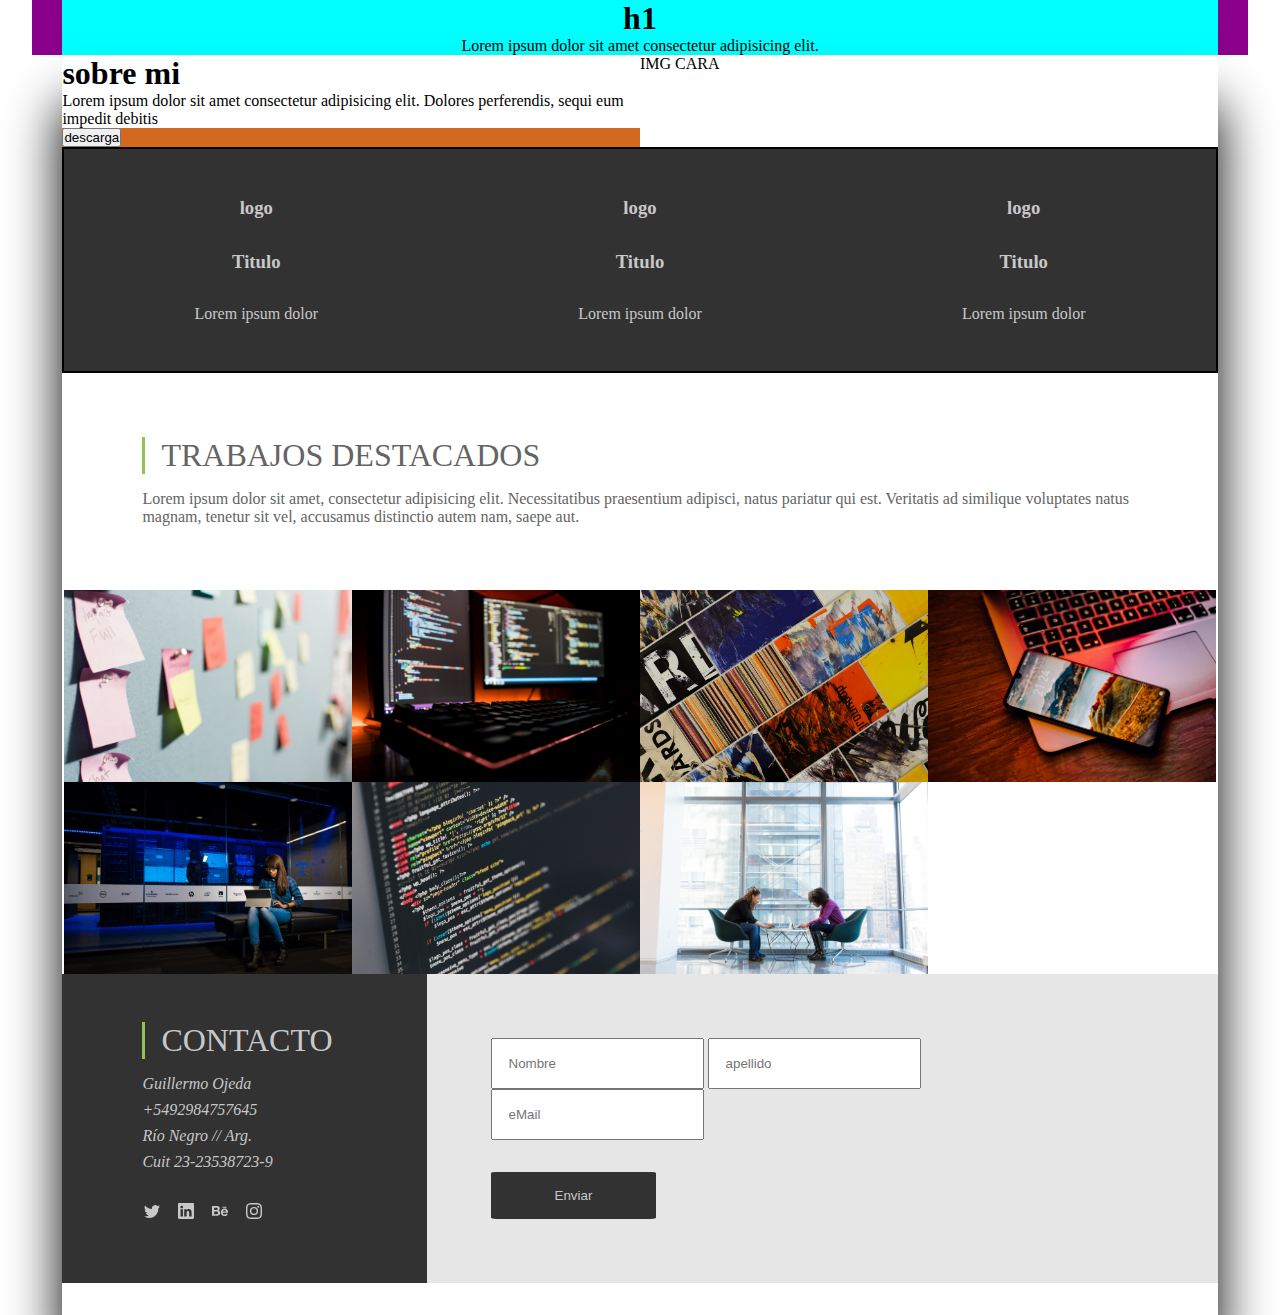
==== index.html @ 5104daa9 "segundo commit" ====
<!DOCTYPE html>
<html lang="en">
<head>
    <meta charset="UTF-8">
    <meta http-equiv="X-UA-Compatible" content="IE=edge">
    <meta name="viewport" content="width=device-width, initial-scale=1.0">
    <title>TP FINAL</title>
    <link rel="stylesheet" href="styles.css">
    
</head>
<body>
  <div class="fondosupoerior">

      <header class="header">
      <h1>h1</h1>
      <p>Lorem ipsum dolor sit amet consectetur adipisicing elit.</p>
    </header>
  </div>

  <div class="fondoinferior">

    <div class="contenedor">
  

      <section class="sobremi">

        <div class="sobremi-texto">
          <h1>sobre mi</h1>
          <p>Lorem ipsum dolor sit amet consectetur adipisicing elit. Dolores perferendis, sequi eum impedit debitis </p>
        

          <div class="sobremi-btn">
            <button>descarga</button>
          </div>

        </div>
      

        

        <div class="sobremi-cara">
          IMG CARA
          
        </div>

      </section>

      <!--  ===========  SERVICIOS ========== -->

      <section class="servicios">
        
          <div class="servicios-caja">

            <h3>logo</h3>
            <h3>Titulo</h3>
            <p>Lorem ipsum dolor </p>
  
          </div>
  
          <div class="servicios-caja">
            <h3>logo</h3>
            <h3>Titulo</h3>
            <p>Lorem ipsum dolor </p>
            
          </div>
          
          <div class="servicios-caja">
              
           <h3>logo</h3>
           <h3>Titulo</h3>
            <p>Lorem ipsum dolor </p>
  
          </div>
  
        
  
       
        
      </section>

  <section class="trabajos">
      <div class="trabajos-caja">
        <h1>TRABAJOS DESTACADOS</h1>
      
        <p>Lorem ipsum dolor sit amet, consectetur adipisicing elit. Necessitatibus praesentium adipisci, natus pariatur qui est. Veritatis ad similique voluptates natus magnam, tenetur sit vel, accusamus distinctio autem nam, saepe aut.</p>

      </div>
      
      
    
  </section>

  <section class="galeria">
    
      <img src="img/galeria1.jpg" alt="" class="img">
      <img src="img/galeria2.jpg" alt="" class="img">
      <img src="img/galeria3.jpg" alt="" class="img">
      <img src="img/galeria4.jpg" alt="" class="img">
      <img src="img/galeria5.jpg" alt="" class="img">
      <img src="img/galeria6.jpg" alt="" class="img">
      <img src="img/galeria7.jpg" alt="" class="img">
      <img src="img/galeria8.jpg" alt="" class="img">
    

  </section>
  
  <section class="footer">

  
      
      <div class="contacto">
        <div>
          <h1>CONTACTO</h1>

          </div>

        <div class="contacto-datos">
          <p>Guillermo Ojeda</p>
          <p>+5492984757645</p>
          <p>Río Negro // Arg.</p>
          <p>Cuit 23-23538723-9</p>
        </div>

        <div class="redes">
          <svg xmlns="http://www.w3.org/2000/svg" width="30" height="16" fill="currentColor" class="bi bi-twitter" viewBox="5 0 16 16">
            <path d="M5.026 15c6.038 0 9.341-5.003 9.341-9.334 0-.14 0-.282-.006-.422A6.685 6.685 0 0 0 16 3.542a6.658 6.658 0 0 1-1.889.518 3.301 3.301 0 0 0 1.447-1.817 6.533 6.533 0 0 1-2.087.793A3.286 3.286 0 0 0 7.875 6.03a9.325 9.325 0 0 1-6.767-3.429 3.289 3.289 0 0 0 1.018 4.382A3.323 3.323 0 0 1 .64 6.575v.045a3.288 3.288 0 0 0 2.632 3.218 3.203 3.203 0 0 1-.865.115 3.23 3.23 0 0 1-.614-.057 3.283 3.283 0 0 0 3.067 2.277A6.588 6.588 0 0 1 .78 13.58a6.32 6.32 0 0 1-.78-.045A9.344 9.344 0 0 0 5.026 15z"/>
          </svg>
          <svg xmlns="http://www.w3.org/2000/svg" width="30" height="16" fill="currentColor" class="bi bi-linkedin" viewBox="5 0 16 16">
            <path d="M0 1.146C0 .513.526 0 1.175 0h13.65C15.474 0 16 .513 16 1.146v13.708c0 .633-.526 1.146-1.175 1.146H1.175C.526 16 0 15.487 0 14.854V1.146zm4.943 12.248V6.169H2.542v7.225h2.401zm-1.2-8.212c.837 0 1.358-.554 1.358-1.248-.015-.709-.52-1.248-1.342-1.248-.822 0-1.359.54-1.359 1.248 0 .694.521 1.248 1.327 1.248h.016zm4.908 8.212V9.359c0-.216.016-.432.08-.586.173-.431.568-.878 1.232-.878.869 0 1.216.662 1.216 1.634v3.865h2.401V9.25c0-2.22-1.184-3.252-2.764-3.252-1.274 0-1.845.7-2.165 1.193v.025h-.016a5.54 5.54 0 0 1 .016-.025V6.169h-2.4c.03.678 0 7.225 0 7.225h2.4z"/>
          </svg>
          <svg xmlns="http://www.w3.org/2000/svg" width="30" height="16" fill="currentColor" class="bi bi-behance" viewBox="5 0 16 16">
            <path d="M4.654 3c.461 0 .887.035 1.278.14.39.07.711.216.996.391.286.176.497.426.641.747.14.32.216.711.216 1.137 0 .496-.106.922-.356 1.242-.215.32-.566.606-.997.817.606.176 1.067.496 1.348.922.281.426.461.957.461 1.563 0 .496-.105.922-.285 1.278a2.317 2.317 0 0 1-.782.887c-.32.215-.711.39-1.137.496a5.329 5.329 0 0 1-1.278.176L0 12.803V3h4.654zm-.285 3.978c.39 0 .71-.105.957-.285.246-.18.355-.497.355-.887 0-.216-.035-.426-.105-.567a.981.981 0 0 0-.32-.355 1.84 1.84 0 0 0-.461-.176c-.176-.035-.356-.035-.567-.035H2.17v2.31c0-.005 2.2-.005 2.2-.005zm.105 4.193c.215 0 .426-.035.606-.07.176-.035.356-.106.496-.216s.25-.215.356-.39c.07-.176.14-.391.14-.641 0-.496-.14-.852-.426-1.102-.285-.215-.676-.32-1.137-.32H2.17v2.734h2.305v.005zm6.858-.035c.286.285.711.426 1.278.426.39 0 .746-.106 1.032-.286.285-.215.46-.426.53-.64h1.74c-.286.851-.712 1.457-1.278 1.848-.566.355-1.243.566-2.06.566a4.135 4.135 0 0 1-1.527-.285 2.827 2.827 0 0 1-1.137-.782 2.851 2.851 0 0 1-.712-1.172c-.175-.461-.25-.957-.25-1.528 0-.531.07-1.032.25-1.493.18-.46.426-.852.747-1.207.32-.32.711-.606 1.137-.782a4.018 4.018 0 0 1 1.493-.285c.606 0 1.137.105 1.598.355.46.25.817.532 1.102.958.285.39.496.851.641 1.348.07.496.105.996.07 1.563h-5.15c0 .58.21 1.11.496 1.396zm2.24-3.732c-.25-.25-.642-.391-1.103-.391-.32 0-.566.07-.781.176-.215.105-.356.25-.496.39a.957.957 0 0 0-.25.497c-.036.175-.07.32-.07.46h3.196c-.07-.526-.25-.882-.497-1.132zm-3.127-3.728h3.978v.957h-3.978v-.957z"/>
          </svg>
          <svg xmlns="http://www.w3.org/2000/svg" width="30" height="16" fill="currentColor" class="bi bi-instagram" viewBox="5 0 16 16">
            <path d="M8 0C5.829 0 5.556.01 4.703.048 3.85.088 3.269.222 2.76.42a3.917 3.917 0 0 0-1.417.923A3.927 3.927 0 0 0 .42 2.76C.222 3.268.087 3.85.048 4.7.01 5.555 0 5.827 0 8.001c0 2.172.01 2.444.048 3.297.04.852.174 1.433.372 1.942.205.526.478.972.923 1.417.444.445.89.719 1.416.923.51.198 1.09.333 1.942.372C5.555 15.99 5.827 16 8 16s2.444-.01 3.298-.048c.851-.04 1.434-.174 1.943-.372a3.916 3.916 0 0 0 1.416-.923c.445-.445.718-.891.923-1.417.197-.509.332-1.09.372-1.942C15.99 10.445 16 10.173 16 8s-.01-2.445-.048-3.299c-.04-.851-.175-1.433-.372-1.941a3.926 3.926 0 0 0-.923-1.417A3.911 3.911 0 0 0 13.24.42c-.51-.198-1.092-.333-1.943-.372C10.443.01 10.172 0 7.998 0h.003zm-.717 1.442h.718c2.136 0 2.389.007 3.232.046.78.035 1.204.166 1.486.275.373.145.64.319.92.599.28.28.453.546.598.92.11.281.24.705.275 1.485.039.843.047 1.096.047 3.231s-.008 2.389-.047 3.232c-.035.78-.166 1.203-.275 1.485a2.47 2.47 0 0 1-.599.919c-.28.28-.546.453-.92.598-.28.11-.704.24-1.485.276-.843.038-1.096.047-3.232.047s-2.39-.009-3.233-.047c-.78-.036-1.203-.166-1.485-.276a2.478 2.478 0 0 1-.92-.598 2.48 2.48 0 0 1-.6-.92c-.109-.281-.24-.705-.275-1.485-.038-.843-.046-1.096-.046-3.233 0-2.136.008-2.388.046-3.231.036-.78.166-1.204.276-1.486.145-.373.319-.64.599-.92.28-.28.546-.453.92-.598.282-.11.705-.24 1.485-.276.738-.034 1.024-.044 2.515-.045v.002zm4.988 1.328a.96.96 0 1 0 0 1.92.96.96 0 0 0 0-1.92zm-4.27 1.122a4.109 4.109 0 1 0 0 8.217 4.109 4.109 0 0 0 0-8.217zm0 1.441a2.667 2.667 0 1 1 0 5.334 2.667 2.667 0 0 1 0-5.334z"/>
          </svg>
        </div>
        
      
      </div>

      <!-- ====== formulario ========= -->

      <div class="formulario">
        <div>
          <div>
            <input type="text" placeholder="Nombre">
          
            <input type="text" placeholder="apellido">
          </div>
          
          <div>
            <input type="text" placeholder="eMail">
          </div>

        </div>

        <div class="caja-btn">
          <button  class="formulario-btn">Enviar</button>
        </div>
        
        
      </div>

  
  </section>

     
  


  </div>
</div>

  <script src="app.js"></script>
</body>
</html>

 <!--    <div class="hamburger">
        <div class="_layer -top"></div>
        <div class="_layer -mid"></div>
        <div class="_layer -bottom"></div>
      </div>
      <nav class="menuppal">
        <ul>
          <li><a href="#">Opcion 1</a></li>
          <li><a href="#">Opcion 2</a></li>
          <li><a href="#">Opcion 3</a></li>
          <li><a href="#">Opcion 4</a></li>
        </ul>
      </nav> -->
<!-- 
      <div class="fondo">
        <img src="img/escritorio.jpg" alt="">
      </div> -->
---- styles.css ----
*{
  padding: 0;
  margin: 0;
}

body{
  display: flex;
  flex-direction: column;
  align-items: center;
}
.fondosupoerior{
  background-color: darkmagenta;
 
  width: 95%;
  display: flex;
  justify-content: center;
 
 
}

.fondoinferior{

  width: 95%;
  display: flex;
  justify-content: center;
  
 
}


.contenedor{
  width: 95%;
  display: flex;
  flex-direction: column;
  align-items: center;
  /* background-color: blueviolet; */
  
  box-shadow: 0 50px 50px black;
  
 
}

.header{
  background-color: aqua;
  display: flex;
  flex-direction: column;
  align-items: center;
  width: 95%;
}

.sobremi{
  background-color: beige;

  display: flex;
  align-self: stretch;
    
 
  
}

  .sobremi-texto{
    background-color: rgb(255,255,255);
    color: black;
    width: 50%;
  }
  .sobremi-btn{
    background-color: chocolate;
  }
  .sobremi-cara{
    background-color: rgb(255,255,255);
    width: 50%;
  }

/* ===========  SERVICIOS ========== */

.servicios{
 
  display: flex;
  align-self: stretch;
  
  border: solid 2px black;
  justify-content: space-around ;
  background-color: rgb(50,50,50);
    color: rgb(200, 200, 200);
  
  
  
}
  .servicios-caja{
    padding: 2rem;
    text-align: center;
    
  }
  .servicios-caja p{
 padding: 1rem;
  }                                                                                              
   
  .servicios-caja h3{
    padding: 1rem;
     }   
                                                                                          
      
  
  


/* ===========  TRABAJOS ========== */    

  .trabajos{
    background-color: rgb(255,255,255);
    align-self: stretch;
    padding-left: 5rem;
    
    
  }

    .trabajos-caja{
      padding: 4rem 3rem 4rem 0rem;
      color: rgb(100, 100, 100);
      
    }
    .trabajos-caja h1{
      padding: 0rem 1rem 0rem 1rem;
      border-left: solid rgb(146,195,81);
      font-weight: 200;
      font-size: xx-large;
      
    }
    .trabajos-caja p{
      padding: 1rem 1rem 0rem 0rem;
    }

/* ===========GALERIA IMAGENES ========== */

.galeria{
  display: flex; 
  justify-content: center;
  flex-wrap: wrap;

}
  
  .galeria img{
   
    width: 288px;
  }
    
   

.footer{
  
  display: flex;
  align-self: stretch;
  padding-bottom: 2rem;
 /*  height: 250px; */
  
}
 /* =====CAJA CONTACTO========= */
  .contacto{
    width: 30%;
    background-color: rgb(50,50,50);
    color: rgb(200, 200, 200);
    padding-top: 3rem;
    padding-left: 5rem;
    padding-bottom: 2rem;
    

  }
    .contacto h1{
      /* padding: 0; */
      padding-left: 1rem;
      border-left: solid rgb(146,195,81);
      font-weight: 200;
      font-size: xx-large;
    }

    .contacto-datos{
      padding-top: 1rem;
      padding-bottom: 0.5rem;
      font-style: italic;
      font-weight: 200;
      
    }
      .contacto p{
        padding-bottom: 0.5rem;
      }

    .redes{
      padding-top: 1rem;
    }

      .redes svg{
    
      }


/* ============CAJA FORMULARIO ===========*/
  .formulario{
    width: 70%;
    background-color: rgb(230, 230, 230);
    padding: 4rem;
  }
  .formulario input{
    padding: 1rem;
  }
.caja-btn{
  padding-top: 2rem;
}
.formulario-btn{
  padding: 1rem 4rem 1rem 4rem ;
  
  background-color:  rgb(50,50,50);
  color: rgb(200, 200, 200);
  border: none;
  border-radius: 3%;
}
  /*
  .hamburger {
    position: fixed;
    background-color: transparent;
    right: 0;
    top: 0;
    height: 30px;
    width: 30px;
    padding: 20px 20px;
   /*  -webkit-transform: translate3d(0, 0, 0);
    transform: translate3d(0, 0, 0);
    -webkit-transition: -webkit-transform 0.25s
      cubic-bezier(0.05, 1.04, 0.72, 0.98);
    transition: transform 0.25s cubic-bezier(0.05, 1.04, 0.72, 0.98);
    z-index: 1002;                                
    cursor: pointer;
/*     -webkit-user-select: none;
    -moz-user-select: none;
    -ms-user-select: none;                                                          
    user-select: none;
  }                                                                                                                 
  .hamburger.is-active {
    background-color: none;
  }
  ._layer {
    background: #333333;
    margin-bottom: 4px;
    border-radius: 2px;
    width: 28px;
    height: 4px;
    opacity: 1;
    -webkit-transform: translate3d(0, 0, 0);
    transform: translate3d(0, 0, 0);
    -webkit-transition: all 0.25s cubic-bezier(0.05, 1.04, 0.72, 0.98);
    transition: all 0.25s cubic-bezier(0.05, 1.04, 0.72, 0.98);
  }
  .hamburger:hover .-top {
    -webkit-transform: translateY(-100%);
    -ms-transform: translateY(-100%);
    transform: translateY(-100%);
  }
  .hamburger:hover .-bottom {
    -webkit-transform: translateY(50%);
    -ms-transform: translateY(100%);
    transform: translateY(100%);
  }
  .hamburger.is-active .-top {
    -webkit-transform: translateY(200%) rotate(45deg) !important;
    -ms-transform: translateY(200%) rotate(45deg) !important;
    transform: translateY(200%) rotate(45deg) !important;
  }
  .hamburger.is-active .-mid {
    opacity: 0;
  }
  .hamburger.is-active .-bottom {
    -webkit-transform: translateY(-200%) rotate(135deg) !important;
    -ms-transform: translateY(-200%) rotate(135deg) !important;
    transform: translateY(-200%) rotate(135deg) !important;
  }
  
  .menuppal.is_active {
    transform: translate3d(0px, 0px, 0px);
  }
  .menuppal {
    background-color: rgba(255, 255, 255, 0.95);
    bottom: 0;
    height: 100%;
    left: 0;
    overflow-y: scroll;
    position: fixed;
    top: 0;
    transform: translate3d(0px, -100%, 0px);
    transition: transform 0.35s cubic-bezier(0.05, 1.04, 0.72, 0.98) 0s;
    width: 100%;
    z-index: 1001;
  }
  .menuppal ul {
    margin: 0;
    padding: 0;
  }
  .menuppal ul li {
    list-style: none; 
     text-align: center;
    font-family: Verdadna, Arial, Helvetica;
    color: $nav-color-text;
    font-size: 1rem;
    line-height: 2em;
    height: 3em;
    color: #369;
    text-transform: none;
    font-weight: bold;
  }
  .menuppal ul li a {
    text-decoration: none;
    color: #369;
  }
  .menuppal ul li a:hover {
    text-decoration: none;
    color: #333;
  }
    */
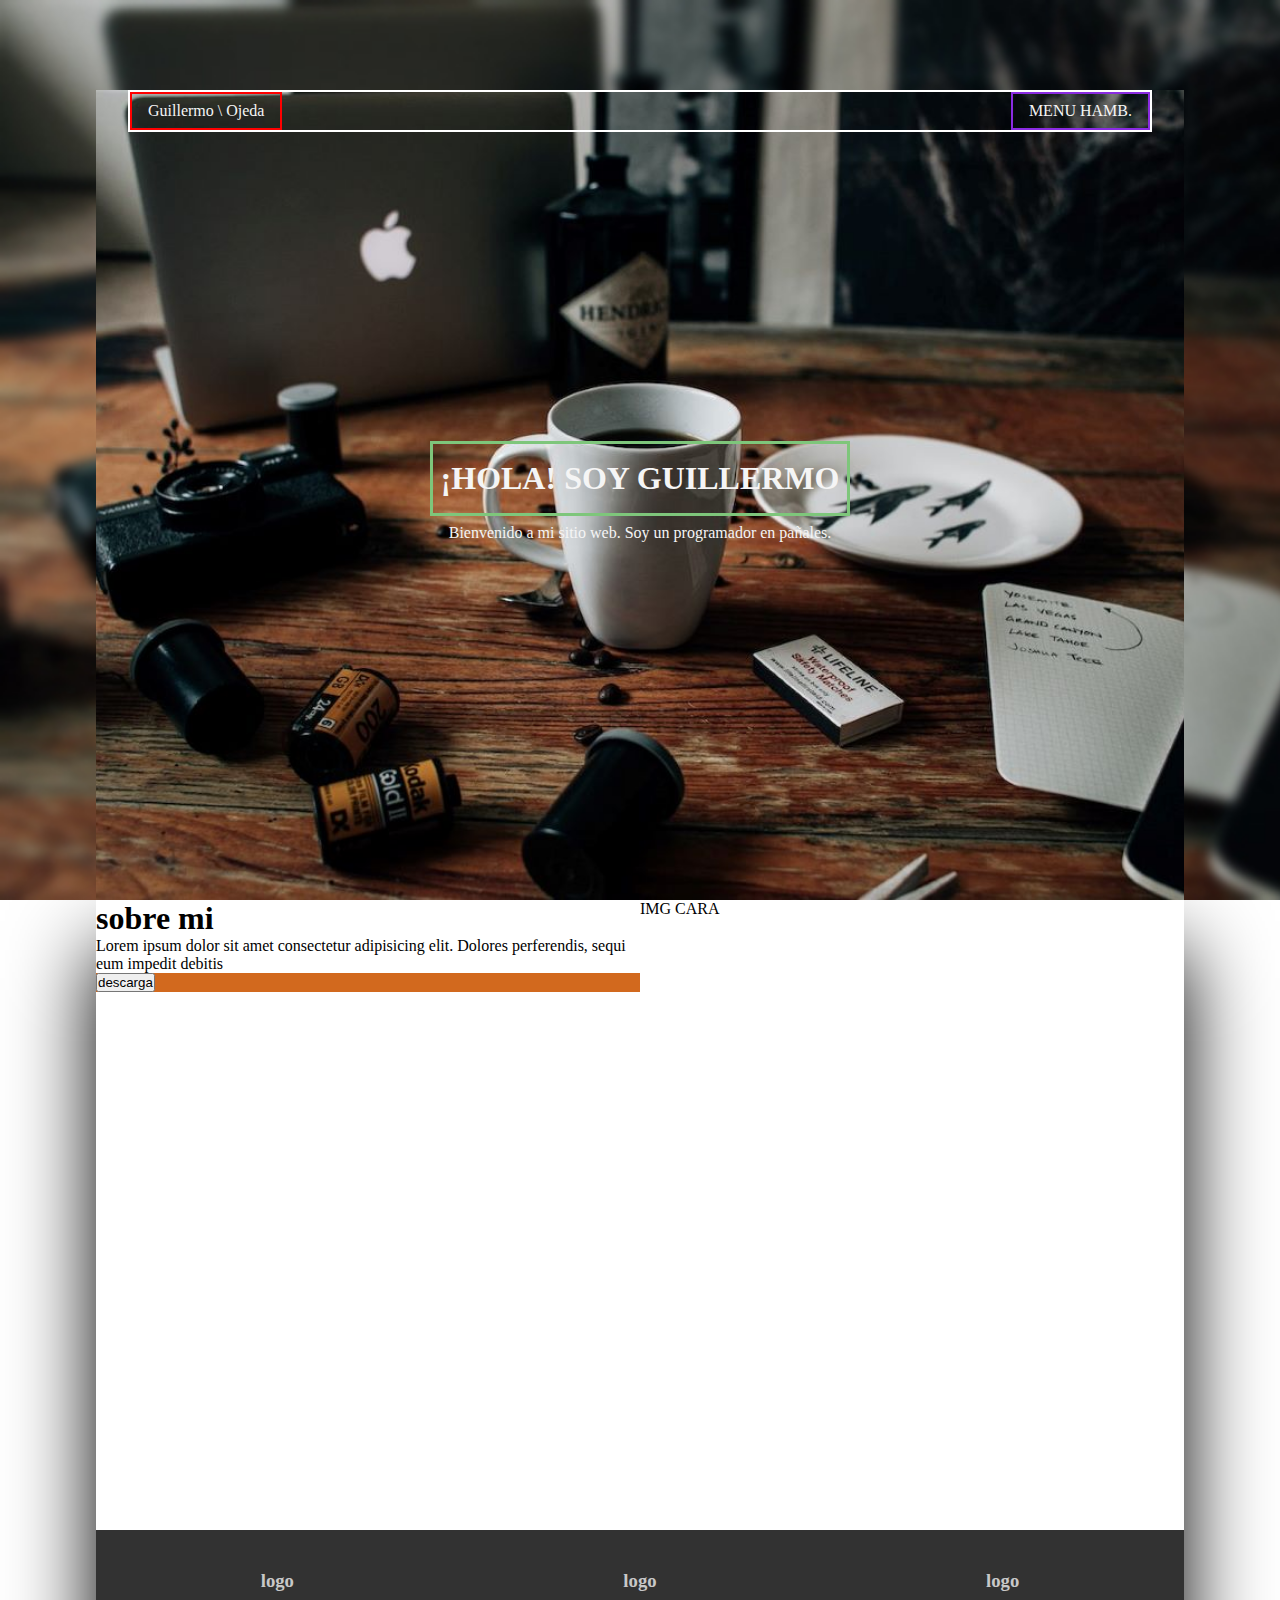
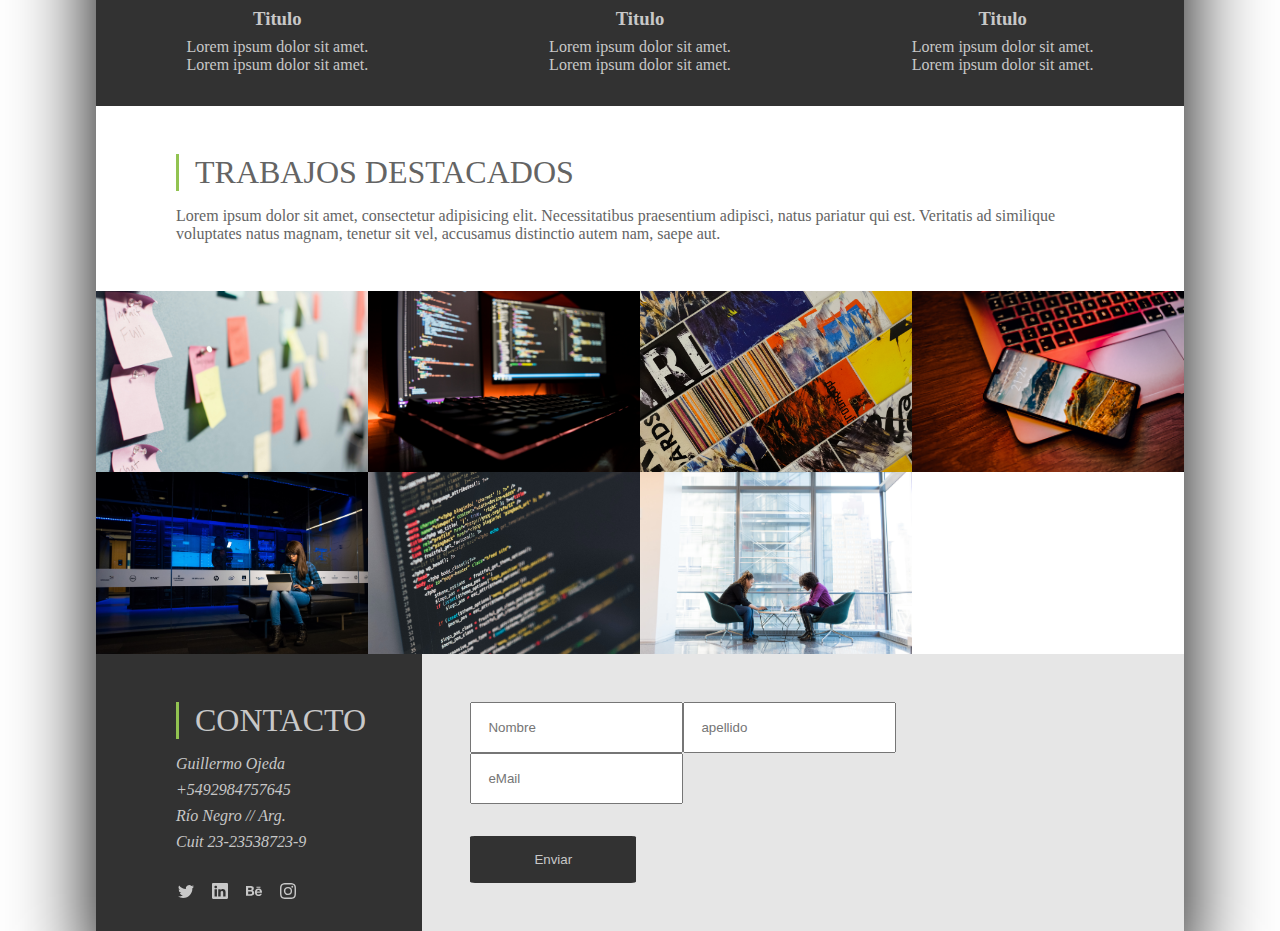
==== commit 59376d26: "tercer commit" ====
--- a/index.html
+++ b/index.html
@@ -9,41 +9,68 @@
     
 </head>
 <body>
-  <div class="fondosupoerior">
-
-      <header class="header">
-      <h1>h1</h1>
-      <p>Lorem ipsum dolor sit amet consectetur adipisicing elit.</p>
-    </header>
-  </div>
-
-  <div class="fondoinferior">
-
-    <div class="contenedor">
-  
-
-      <section class="sobremi">
-
-        <div class="sobremi-texto">
-          <h1>sobre mi</h1>
-          <p>Lorem ipsum dolor sit amet consectetur adipisicing elit. Dolores perferendis, sequi eum impedit debitis </p>
-        
-
-          <div class="sobremi-btn">
+
+    <div class="fondosupoerior">
+      
+        
+
+<header class="hero">
+        
+        <nav class="nav">
+
+          <div class="logo">
+            <p>Guillermo \ Ojeda</p>
+          </div>
+          <div class="menu">
+            <p>MENU HAMB.</p>
+          </div>
+
+        </nav>
+        <section class="hero-texto">
+          <div class="hero-titulo">
+            <h1>¡hola! soy Guillermo</h1>
+          </div>
+          
+          <p>Bienvenido a mi sitio web. Soy un programador en pañales.</p>
+  
+        </section>
+      </header>
+       
+      
+
+    </div>
+
+    <div class="fondoinferior">
+
+      <div class="contenedor">
+  
+ <!--  ===========  SOBRE MI  ========== -->
+
+ 
+        <section class="sobremi">
+
+          <div class="sobremi-texto">
+          
+          
+            <h1>sobre mi</h1>
+            <p>Lorem ipsum dolor sit amet consectetur adipisicing elit. Dolores perferendis, sequi eum impedit debitis </p>
+        
+
+            <div class="sobremi-btn">
             <button>descarga</button>
-          </div>
-
-        </div>
-      
-
-        
-
-        <div class="sobremi-cara">
+            </div>
+
+          </div>
+      
+
+        
+
+          <div class="sobremi-cara">
           IMG CARA
           
-        </div>
-
-      </section>
+          </div>
+
+        </section>
 
       <!--  ===========  SERVICIOS ========== -->
 
@@ -53,14 +80,16 @@
 
             <h3>logo</h3>
             <h3>Titulo</h3>
-            <p>Lorem ipsum dolor </p>
+            <p>Lorem ipsum dolor sit amet.</p>
+            <p>Lorem ipsum dolor sit amet.</p>
   
           </div>
   
           <div class="servicios-caja">
             <h3>logo</h3>
             <h3>Titulo</h3>
-            <p>Lorem ipsum dolor </p>
+            <p>Lorem ipsum dolor sit amet.</p>
+            <p>Lorem ipsum dolor sit amet.</p>
             
           </div>
           
@@ -68,7 +97,8 @@
               
            <h3>logo</h3>
            <h3>Titulo</h3>
-            <p>Lorem ipsum dolor </p>
+           <p>Lorem ipsum dolor sit amet.</p>
+           <p>Lorem ipsum dolor sit amet.</p>
   
           </div>
   
@@ -104,70 +134,66 @@
 
   </section>
   
-  <section class="footer">
-
-  
-      
-      <div class="contacto">
-        <div>
-          <h1>CONTACTO</h1>
-
-          </div>
-
-        <div class="contacto-datos">
-          <p>Guillermo Ojeda</p>
-          <p>+5492984757645</p>
-          <p>Río Negro // Arg.</p>
-          <p>Cuit 23-23538723-9</p>
-        </div>
-
-        <div class="redes">
-          <svg xmlns="http://www.w3.org/2000/svg" width="30" height="16" fill="currentColor" class="bi bi-twitter" viewBox="5 0 16 16">
-            <path d="M5.026 15c6.038 0 9.341-5.003 9.341-9.334 0-.14 0-.282-.006-.422A6.685 6.685 0 0 0 16 3.542a6.658 6.658 0 0 1-1.889.518 3.301 3.301 0 0 0 1.447-1.817 6.533 6.533 0 0 1-2.087.793A3.286 3.286 0 0 0 7.875 6.03a9.325 9.325 0 0 1-6.767-3.429 3.289 3.289 0 0 0 1.018 4.382A3.323 3.323 0 0 1 .64 6.575v.045a3.288 3.288 0 0 0 2.632 3.218 3.203 3.203 0 0 1-.865.115 3.23 3.23 0 0 1-.614-.057 3.283 3.283 0 0 0 3.067 2.277A6.588 6.588 0 0 1 .78 13.58a6.32 6.32 0 0 1-.78-.045A9.344 9.344 0 0 0 5.026 15z"/>
-          </svg>
-          <svg xmlns="http://www.w3.org/2000/svg" width="30" height="16" fill="currentColor" class="bi bi-linkedin" viewBox="5 0 16 16">
-            <path d="M0 1.146C0 .513.526 0 1.175 0h13.65C15.474 0 16 .513 16 1.146v13.708c0 .633-.526 1.146-1.175 1.146H1.175C.526 16 0 15.487 0 14.854V1.146zm4.943 12.248V6.169H2.542v7.225h2.401zm-1.2-8.212c.837 0 1.358-.554 1.358-1.248-.015-.709-.52-1.248-1.342-1.248-.822 0-1.359.54-1.359 1.248 0 .694.521 1.248 1.327 1.248h.016zm4.908 8.212V9.359c0-.216.016-.432.08-.586.173-.431.568-.878 1.232-.878.869 0 1.216.662 1.216 1.634v3.865h2.401V9.25c0-2.22-1.184-3.252-2.764-3.252-1.274 0-1.845.7-2.165 1.193v.025h-.016a5.54 5.54 0 0 1 .016-.025V6.169h-2.4c.03.678 0 7.225 0 7.225h2.4z"/>
-          </svg>
-          <svg xmlns="http://www.w3.org/2000/svg" width="30" height="16" fill="currentColor" class="bi bi-behance" viewBox="5 0 16 16">
-            <path d="M4.654 3c.461 0 .887.035 1.278.14.39.07.711.216.996.391.286.176.497.426.641.747.14.32.216.711.216 1.137 0 .496-.106.922-.356 1.242-.215.32-.566.606-.997.817.606.176 1.067.496 1.348.922.281.426.461.957.461 1.563 0 .496-.105.922-.285 1.278a2.317 2.317 0 0 1-.782.887c-.32.215-.711.39-1.137.496a5.329 5.329 0 0 1-1.278.176L0 12.803V3h4.654zm-.285 3.978c.39 0 .71-.105.957-.285.246-.18.355-.497.355-.887 0-.216-.035-.426-.105-.567a.981.981 0 0 0-.32-.355 1.84 1.84 0 0 0-.461-.176c-.176-.035-.356-.035-.567-.035H2.17v2.31c0-.005 2.2-.005 2.2-.005zm.105 4.193c.215 0 .426-.035.606-.07.176-.035.356-.106.496-.216s.25-.215.356-.39c.07-.176.14-.391.14-.641 0-.496-.14-.852-.426-1.102-.285-.215-.676-.32-1.137-.32H2.17v2.734h2.305v.005zm6.858-.035c.286.285.711.426 1.278.426.39 0 .746-.106 1.032-.286.285-.215.46-.426.53-.64h1.74c-.286.851-.712 1.457-1.278 1.848-.566.355-1.243.566-2.06.566a4.135 4.135 0 0 1-1.527-.285 2.827 2.827 0 0 1-1.137-.782 2.851 2.851 0 0 1-.712-1.172c-.175-.461-.25-.957-.25-1.528 0-.531.07-1.032.25-1.493.18-.46.426-.852.747-1.207.32-.32.711-.606 1.137-.782a4.018 4.018 0 0 1 1.493-.285c.606 0 1.137.105 1.598.355.46.25.817.532 1.102.958.285.39.496.851.641 1.348.07.496.105.996.07 1.563h-5.15c0 .58.21 1.11.496 1.396zm2.24-3.732c-.25-.25-.642-.391-1.103-.391-.32 0-.566.07-.781.176-.215.105-.356.25-.496.39a.957.957 0 0 0-.25.497c-.036.175-.07.32-.07.46h3.196c-.07-.526-.25-.882-.497-1.132zm-3.127-3.728h3.978v.957h-3.978v-.957z"/>
-          </svg>
-          <svg xmlns="http://www.w3.org/2000/svg" width="30" height="16" fill="currentColor" class="bi bi-instagram" viewBox="5 0 16 16">
-            <path d="M8 0C5.829 0 5.556.01 4.703.048 3.85.088 3.269.222 2.76.42a3.917 3.917 0 0 0-1.417.923A3.927 3.927 0 0 0 .42 2.76C.222 3.268.087 3.85.048 4.7.01 5.555 0 5.827 0 8.001c0 2.172.01 2.444.048 3.297.04.852.174 1.433.372 1.942.205.526.478.972.923 1.417.444.445.89.719 1.416.923.51.198 1.09.333 1.942.372C5.555 15.99 5.827 16 8 16s2.444-.01 3.298-.048c.851-.04 1.434-.174 1.943-.372a3.916 3.916 0 0 0 1.416-.923c.445-.445.718-.891.923-1.417.197-.509.332-1.09.372-1.942C15.99 10.445 16 10.173 16 8s-.01-2.445-.048-3.299c-.04-.851-.175-1.433-.372-1.941a3.926 3.926 0 0 0-.923-1.417A3.911 3.911 0 0 0 13.24.42c-.51-.198-1.092-.333-1.943-.372C10.443.01 10.172 0 7.998 0h.003zm-.717 1.442h.718c2.136 0 2.389.007 3.232.046.78.035 1.204.166 1.486.275.373.145.64.319.92.599.28.28.453.546.598.92.11.281.24.705.275 1.485.039.843.047 1.096.047 3.231s-.008 2.389-.047 3.232c-.035.78-.166 1.203-.275 1.485a2.47 2.47 0 0 1-.599.919c-.28.28-.546.453-.92.598-.28.11-.704.24-1.485.276-.843.038-1.096.047-3.232.047s-2.39-.009-3.233-.047c-.78-.036-1.203-.166-1.485-.276a2.478 2.478 0 0 1-.92-.598 2.48 2.48 0 0 1-.6-.92c-.109-.281-.24-.705-.275-1.485-.038-.843-.046-1.096-.046-3.233 0-2.136.008-2.388.046-3.231.036-.78.166-1.204.276-1.486.145-.373.319-.64.599-.92.28-.28.546-.453.92-.598.282-.11.705-.24 1.485-.276.738-.034 1.024-.044 2.515-.045v.002zm4.988 1.328a.96.96 0 1 0 0 1.92.96.96 0 0 0 0-1.92zm-4.27 1.122a4.109 4.109 0 1 0 0 8.217 4.109 4.109 0 0 0 0-8.217zm0 1.441a2.667 2.667 0 1 1 0 5.334 2.667 2.667 0 0 1 0-5.334z"/>
-          </svg>
-        </div>
-        
-      
-      </div>
-
-      <!-- ====== formulario ========= -->
-
-      <div class="formulario">
-        <div>
-          <div>
+  <footer class="footer">
+    <div class="contacto">
+      <div>
+        <h1>CONTACTO</h1>
+
+        </div>
+
+      <div class="contacto-datos">
+        <p>Guillermo Ojeda</p>
+        <p>+5492984757645</p>
+        <p>Río Negro // Arg.</p>
+        <p>Cuit 23-23538723-9</p>
+      </div>
+
+      <div class="redes">
+        <svg xmlns="http://www.w3.org/2000/svg" width="30" height="16" fill="currentColor" class="bi bi-twitter" viewBox="5 0 16 16">
+          <path d="M5.026 15c6.038 0 9.341-5.003 9.341-9.334 0-.14 0-.282-.006-.422A6.685 6.685 0 0 0 16 3.542a6.658 6.658 0 0 1-1.889.518 3.301 3.301 0 0 0 1.447-1.817 6.533 6.533 0 0 1-2.087.793A3.286 3.286 0 0 0 7.875 6.03a9.325 9.325 0 0 1-6.767-3.429 3.289 3.289 0 0 0 1.018 4.382A3.323 3.323 0 0 1 .64 6.575v.045a3.288 3.288 0 0 0 2.632 3.218 3.203 3.203 0 0 1-.865.115 3.23 3.23 0 0 1-.614-.057 3.283 3.283 0 0 0 3.067 2.277A6.588 6.588 0 0 1 .78 13.58a6.32 6.32 0 0 1-.78-.045A9.344 9.344 0 0 0 5.026 15z"/>
+        </svg>
+        <svg xmlns="http://www.w3.org/2000/svg" width="30" height="16" fill="currentColor" class="bi bi-linkedin" viewBox="5 0 16 16">
+          <path d="M0 1.146C0 .513.526 0 1.175 0h13.65C15.474 0 16 .513 16 1.146v13.708c0 .633-.526 1.146-1.175 1.146H1.175C.526 16 0 15.487 0 14.854V1.146zm4.943 12.248V6.169H2.542v7.225h2.401zm-1.2-8.212c.837 0 1.358-.554 1.358-1.248-.015-.709-.52-1.248-1.342-1.248-.822 0-1.359.54-1.359 1.248 0 .694.521 1.248 1.327 1.248h.016zm4.908 8.212V9.359c0-.216.016-.432.08-.586.173-.431.568-.878 1.232-.878.869 0 1.216.662 1.216 1.634v3.865h2.401V9.25c0-2.22-1.184-3.252-2.764-3.252-1.274 0-1.845.7-2.165 1.193v.025h-.016a5.54 5.54 0 0 1 .016-.025V6.169h-2.4c.03.678 0 7.225 0 7.225h2.4z"/>
+        </svg>
+        <svg xmlns="http://www.w3.org/2000/svg" width="30" height="16" fill="currentColor" class="bi bi-behance" viewBox="5 0 16 16">
+          <path d="M4.654 3c.461 0 .887.035 1.278.14.39.07.711.216.996.391.286.176.497.426.641.747.14.32.216.711.216 1.137 0 .496-.106.922-.356 1.242-.215.32-.566.606-.997.817.606.176 1.067.496 1.348.922.281.426.461.957.461 1.563 0 .496-.105.922-.285 1.278a2.317 2.317 0 0 1-.782.887c-.32.215-.711.39-1.137.496a5.329 5.329 0 0 1-1.278.176L0 12.803V3h4.654zm-.285 3.978c.39 0 .71-.105.957-.285.246-.18.355-.497.355-.887 0-.216-.035-.426-.105-.567a.981.981 0 0 0-.32-.355 1.84 1.84 0 0 0-.461-.176c-.176-.035-.356-.035-.567-.035H2.17v2.31c0-.005 2.2-.005 2.2-.005zm.105 4.193c.215 0 .426-.035.606-.07.176-.035.356-.106.496-.216s.25-.215.356-.39c.07-.176.14-.391.14-.641 0-.496-.14-.852-.426-1.102-.285-.215-.676-.32-1.137-.32H2.17v2.734h2.305v.005zm6.858-.035c.286.285.711.426 1.278.426.39 0 .746-.106 1.032-.286.285-.215.46-.426.53-.64h1.74c-.286.851-.712 1.457-1.278 1.848-.566.355-1.243.566-2.06.566a4.135 4.135 0 0 1-1.527-.285 2.827 2.827 0 0 1-1.137-.782 2.851 2.851 0 0 1-.712-1.172c-.175-.461-.25-.957-.25-1.528 0-.531.07-1.032.25-1.493.18-.46.426-.852.747-1.207.32-.32.711-.606 1.137-.782a4.018 4.018 0 0 1 1.493-.285c.606 0 1.137.105 1.598.355.46.25.817.532 1.102.958.285.39.496.851.641 1.348.07.496.105.996.07 1.563h-5.15c0 .58.21 1.11.496 1.396zm2.24-3.732c-.25-.25-.642-.391-1.103-.391-.32 0-.566.07-.781.176-.215.105-.356.25-.496.39a.957.957 0 0 0-.25.497c-.036.175-.07.32-.07.46h3.196c-.07-.526-.25-.882-.497-1.132zm-3.127-3.728h3.978v.957h-3.978v-.957z"/>
+        </svg>
+        <svg xmlns="http://www.w3.org/2000/svg" width="30" height="16" fill="currentColor" class="bi bi-instagram" viewBox="5 0 16 16">
+          <path d="M8 0C5.829 0 5.556.01 4.703.048 3.85.088 3.269.222 2.76.42a3.917 3.917 0 0 0-1.417.923A3.927 3.927 0 0 0 .42 2.76C.222 3.268.087 3.85.048 4.7.01 5.555 0 5.827 0 8.001c0 2.172.01 2.444.048 3.297.04.852.174 1.433.372 1.942.205.526.478.972.923 1.417.444.445.89.719 1.416.923.51.198 1.09.333 1.942.372C5.555 15.99 5.827 16 8 16s2.444-.01 3.298-.048c.851-.04 1.434-.174 1.943-.372a3.916 3.916 0 0 0 1.416-.923c.445-.445.718-.891.923-1.417.197-.509.332-1.09.372-1.942C15.99 10.445 16 10.173 16 8s-.01-2.445-.048-3.299c-.04-.851-.175-1.433-.372-1.941a3.926 3.926 0 0 0-.923-1.417A3.911 3.911 0 0 0 13.24.42c-.51-.198-1.092-.333-1.943-.372C10.443.01 10.172 0 7.998 0h.003zm-.717 1.442h.718c2.136 0 2.389.007 3.232.046.78.035 1.204.166 1.486.275.373.145.64.319.92.599.28.28.453.546.598.92.11.281.24.705.275 1.485.039.843.047 1.096.047 3.231s-.008 2.389-.047 3.232c-.035.78-.166 1.203-.275 1.485a2.47 2.47 0 0 1-.599.919c-.28.28-.546.453-.92.598-.28.11-.704.24-1.485.276-.843.038-1.096.047-3.232.047s-2.39-.009-3.233-.047c-.78-.036-1.203-.166-1.485-.276a2.478 2.478 0 0 1-.92-.598 2.48 2.48 0 0 1-.6-.92c-.109-.281-.24-.705-.275-1.485-.038-.843-.046-1.096-.046-3.233 0-2.136.008-2.388.046-3.231.036-.78.166-1.204.276-1.486.145-.373.319-.64.599-.92.28-.28.546-.453.92-.598.282-.11.705-.24 1.485-.276.738-.034 1.024-.044 2.515-.045v.002zm4.988 1.328a.96.96 0 1 0 0 1.92.96.96 0 0 0 0-1.92zm-4.27 1.122a4.109 4.109 0 1 0 0 8.217 4.109 4.109 0 0 0 0-8.217zm0 1.441a2.667 2.667 0 1 1 0 5.334 2.667 2.667 0 0 1 0-5.334z"/>
+        </svg>
+      </div>
+      
+    
+    </div>
+
+    <!-- ====== formulario ========= -->
+
+    <div class="formulario">
+      <div>
+        <div class="formulario-nombre">
+
+          <div class="caja-nombre">
             <input type="text" placeholder="Nombre">
-          
+          </div>
+
+          <div class="caja-apellido">
             <input type="text" placeholder="apellido">
           </div>
-          
-          <div>
-            <input type="text" placeholder="eMail">
-          </div>
-
+        
+          
+        </div>
+        
+        <div class="formulario-email">
+          <input type="text" placeholder="eMail">
         </div>
 
         <div class="caja-btn">
           <button  class="formulario-btn">Enviar</button>
         </div>
-        
-        
-      </div>
-
-  
-  </section>
-
-     
-  
-
+      
+      </div>
+    </div>
+  </footer>
 
   </div>
 </div>
--- a/styles.css
+++ b/styles.css
@@ -1,6 +1,7 @@
 *{
   padding: 0;
   margin: 0;
+  box-sizing: border-box;
 }
 
 body{
@@ -9,51 +10,123 @@
   align-items: center;
 }
 .fondosupoerior{
-  background-color: darkmagenta;
- 
-  width: 95%;
-  display: flex;
+  /* background-color: darkmagenta; */
+ 
+  width: 100%;
+  display: flex;
+ 
   justify-content: center;
- 
- 
-}
+  height: 100vh;
+  background-image: url(img/heroblur.jpg);
+  background-size: cover;
+  
+  
+  
+}
+
+
+ 
+.hero{
+  /* background-color: aqua; */
+  display: flex;
+  flex-direction: column;
+  
+  justify-content: center;
+  width: 85%;
+  height: 90%;
+ 
+  background: url(img/hero.jpg);
+  background-size: cover;
+  background-position: center;
+  /* height: 100vh; */
+  align-items: center;
+  align-self: flex-end;
+ 
+  
+}
+
+.hero-texto{
+ text-align: center;
+ color: whitesmoke;
+ 
+ 
+
+}
+  .hero-titulo{
+  border: solid 3px rgb(126,198,123);
+  text-transform: uppercase;
+  
+   padding: 1rem 0.5rem;
+   
+  }
+  .hero-texto p{
+    padding: 0.5rem 1rem;
+    
+  }
+  .nav{
+   display: flex;
+    border: solid 2px white;
+    /* position: absolute;
+    top: 10%; */
+    
+    position: absolute;
+    top: 10%;
+    width: 80%;
+    justify-content: space-between;
+    
+
+
+    
+  }
+
+  .logo{
+    border: solid 2px red;
+    padding: 0.5rem 1rem;
+    color: whitesmoke;
+    
+  }
+  .menu{
+    border: solid 2px blueviolet;
+    padding: 0.5rem 1rem;
+    color: whitesmoke;
+  }
+
 
 .fondoinferior{
 
-  width: 95%;
+  width: 100%;
   display: flex;
   justify-content: center;
   
+  
+
+  
  
 }
 
 
 .contenedor{
-  width: 95%;
+  width: 85%;
   display: flex;
   flex-direction: column;
   align-items: center;
   /* background-color: blueviolet; */
   
-  box-shadow: 0 50px 50px black;
-  
- 
-}
-
-.header{
-  background-color: aqua;
-  display: flex;
-  flex-direction: column;
-  align-items: center;
-  width: 95%;
-}
+  box-shadow: 0 50px 80px black;
+  
+ 
+}
+
+
+/* ===========  SOBRE MI ========== */
+
 
 .sobremi{
   background-color: beige;
 
   display: flex;
   align-self: stretch;
-    
+  height: 70vh;
  
   
 }
@@ -78,10 +151,10 @@
   display: flex;
   align-self: stretch;
   
-  border: solid 2px black;
+  /* border: solid 2px black; */
   justify-content: space-around ;
   background-color: rgb(50,50,50);
-    color: rgb(200, 200, 200);
+  color: rgb(200, 200, 200);
   
   
   
@@ -91,12 +164,10 @@
     text-align: center;
     
   }
-  .servicios-caja p{
- padding: 1rem;
-  }                                                                                              
+                                                                                               
    
   .servicios-caja h3{
-    padding: 1rem;
+    padding: 0.5rem;
      }   
                                                                                           
       
@@ -115,14 +186,14 @@
   }
 
     .trabajos-caja{
-      padding: 4rem 3rem 4rem 0rem;
+      padding: 3rem 3rem 3rem 0rem;
       color: rgb(100, 100, 100);
       
     }
     .trabajos-caja h1{
       padding: 0rem 1rem 0rem 1rem;
       border-left: solid rgb(146,195,81);
-      font-weight: 200;
+      font-weight: 100;
       font-size: xx-large;
       
     }
@@ -133,15 +204,23 @@
 /* ===========GALERIA IMAGENES ========== */
 
 .galeria{
-  display: flex; 
-  justify-content: center;
+ 
+  display: flex;
+  
+  
   flex-wrap: wrap;
 
+
+  
 }
   
   .galeria img{
    
-    width: 288px;
+    width: 270px;
+    
+    object-fit: cover;
+    object-position: center;
+    flex-grow: 1;
   }
     
    
@@ -150,7 +229,7 @@
   
   display: flex;
   align-self: stretch;
-  padding-bottom: 2rem;
+ /*  padding-bottom: 2rem; */
  /*  height: 250px; */
   
 }
@@ -161,7 +240,7 @@
     color: rgb(200, 200, 200);
     padding-top: 3rem;
     padding-left: 5rem;
-    padding-bottom: 2rem;
+    padding-bottom: 1rem;
     
 
   }
@@ -197,8 +276,23 @@
   .formulario{
     width: 70%;
     background-color: rgb(230, 230, 230);
-    padding: 4rem;
-  }
+    padding: 3rem;
+  }
+
+  .formulario-nombre{
+    display: flex;
+   
+  }
+    .formulario-nombre div{
+      
+    }
+    .caja-nombre{
+      
+    }
+    .caja-apellido{
+     
+    }
+
   .formulario input{
     padding: 1rem;
   }
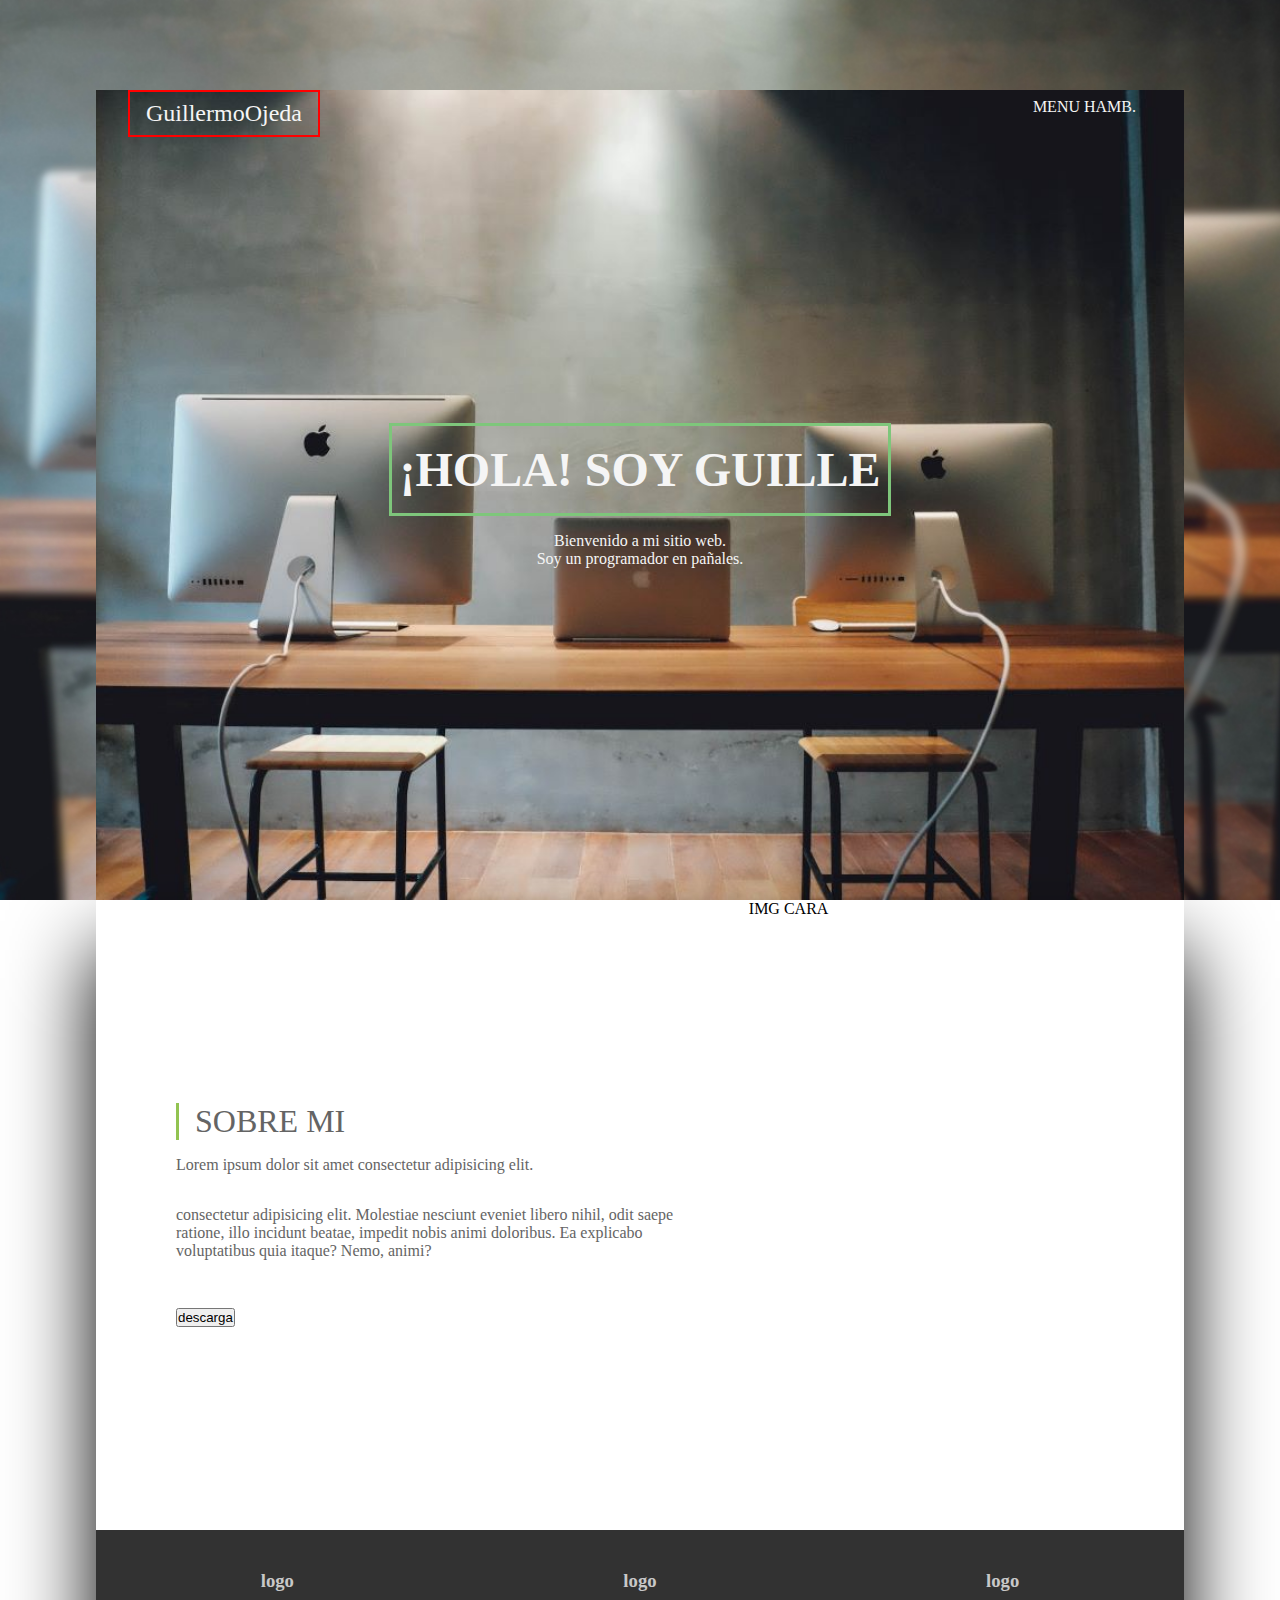
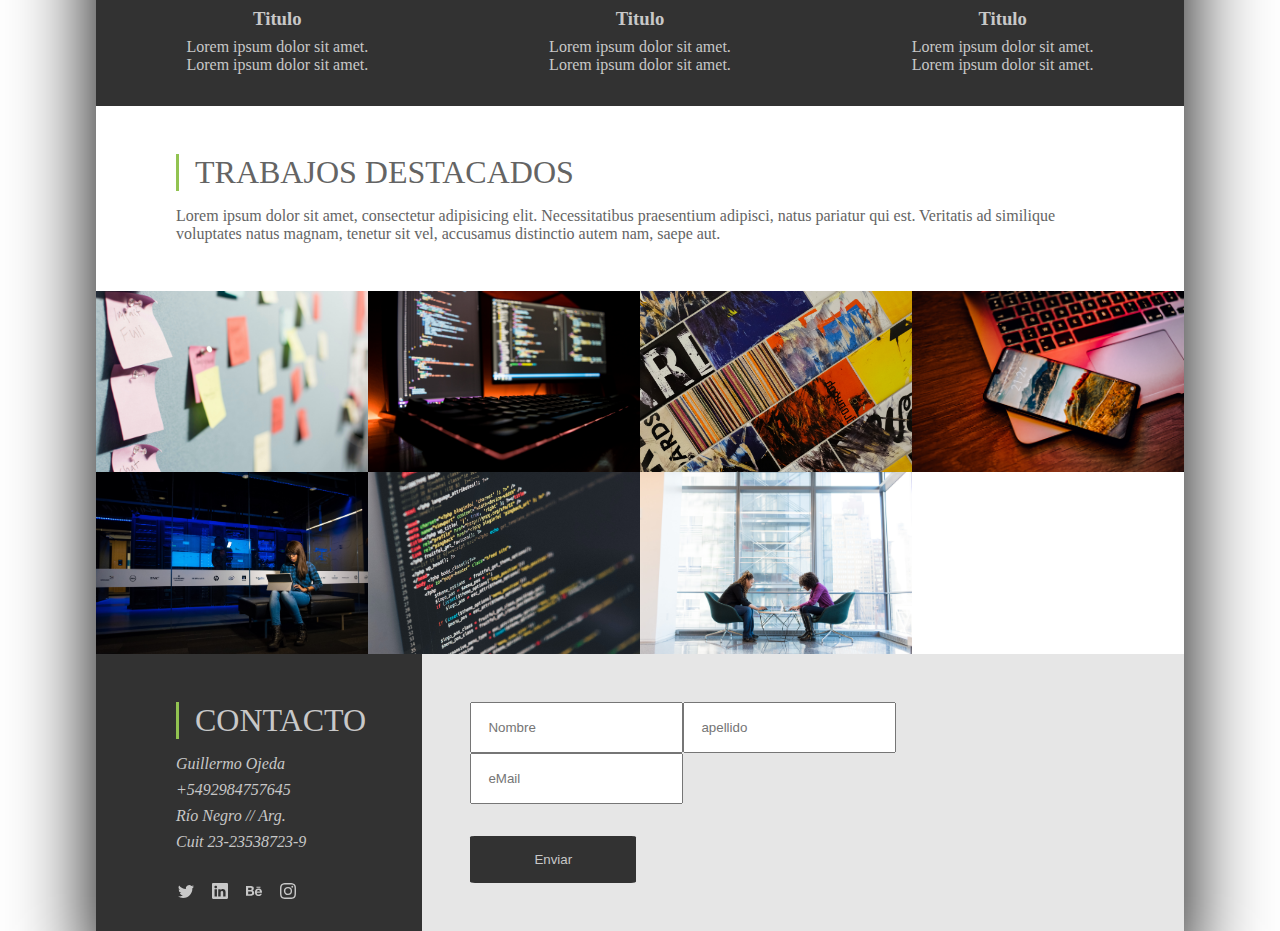
==== commit 62cfeaba: "cuarto commit" ====
--- a/index.html
+++ b/index.html
@@ -12,15 +12,21 @@
 
     <div class="fondosupoerior">
       
-        
+ <!--  ===========  HERO  ========== -->       
 
 <header class="hero">
         
         <nav class="nav">
-
           <div class="logo">
-            <p>Guillermo \ Ojeda</p>
-          </div>
+            <div class="logo-nombre" >
+            <p>Guillermo</p>
+          </div>
+          <div class="logo-apellido">
+            <p>Ojeda</p>
+          </div>
+          </div>
+          
+
           <div class="menu">
             <p>MENU HAMB.</p>
           </div>
@@ -28,10 +34,11 @@
         </nav>
         <section class="hero-texto">
           <div class="hero-titulo">
-            <h1>¡hola! soy Guillermo</h1>
-          </div>
-          
-          <p>Bienvenido a mi sitio web. Soy un programador en pañales.</p>
+            <h1>¡hola! soy Guille</h1>
+          </div>
+          
+          <p>Bienvenido a mi sitio web.</p>
+          <p>Soy un programador en pañales.</p>
   
         </section>
       </header>
@@ -51,13 +58,26 @@
 
           <div class="sobremi-texto">
           
-          
-            <h1>sobre mi</h1>
-            <p>Lorem ipsum dolor sit amet consectetur adipisicing elit. Dolores perferendis, sequi eum impedit debitis </p>
-        
+            <div class="sobremi-caja">
+              <h1>sobre mi</h1>
+            </div>
+
+           <div class="sobremi-subtitulo">
+              <p>Lorem ipsum dolor sit amet consectetur adipisicing elit.  </p>
+
+             <div class="sobremi-parrafo">
+              <p>
+                consectetur adipisicing elit. Molestiae nesciunt eveniet libero nihil, odit saepe ratione, illo incidunt beatae, impedit nobis animi doloribus. Ea explicabo voluptatibus quia itaque? Nemo, animi?
+              </p>
+              
+             </div>
+              
+            
+            </div>
+           
 
             <div class="sobremi-btn">
-            <button>descarga</button>
+              <button>descarga</button>
             </div>
 
           </div>
--- a/styles.css
+++ b/styles.css
@@ -55,17 +55,19 @@
   .hero-titulo{
   border: solid 3px rgb(126,198,123);
   text-transform: uppercase;
+  font-size: 1.5rem;
   
    padding: 1rem 0.5rem;
-   
-  }
-  .hero-texto p{
-    padding: 0.5rem 1rem;
-    
-  }
+   margin-bottom: 1rem;
+  
+
+  }
+  
+    
+  
   .nav{
    display: flex;
-    border: solid 2px white;
+    /* border: solid 2px white; */
     /* position: absolute;
     top: 10%; */
     
@@ -80,13 +82,43 @@
   }
 
   .logo{
-    border: solid 2px red;
+   border: solid 2px red;
     padding: 0.5rem 1rem;
     color: whitesmoke;
-    
-  }
+    font-size: 1.5rem;
+    display: flex;
+
+    
+  
+    
+  }
+  .logo-nombre{
+
+    /* border-right: solid 1px green;
+    transform: rotate(-15deg);
+    transition: transform  0.1s cubic-bezier(0, 1.8, 1, 1.8);
+    
+    margin-bottom: -5px;
+     */
+  }
+.logo-nombre p{
+  /* transform: rotate(15deg);
+ */
+}
+.logo-apellido{
+/*   border-left: solid 1px green;
+    transform: rotate(-15deg);
+    transition: transform  0.1s cubic-bezier(0, 1.8, 1, 1.8);
+    
+    margin-top: -5px;
+    text-align: center  ;
+ */}
+.logo-apellido p{
+/*   transform: rotate(15deg);
+ */}
+  
   .menu{
-    border: solid 2px blueviolet;
+    /* border: solid 2px blueviolet; */
     padding: 0.5rem 1rem;
     color: whitesmoke;
   }
@@ -123,25 +155,64 @@
 
 .sobremi{
   background-color: beige;
-
+  /* border: solid 2px green; */
   display: flex;
   align-self: stretch;
   height: 70vh;
  
   
 }
+/* ===========  CAJA IZQ TEXTO  ========== */
 
   .sobremi-texto{
     background-color: rgb(255,255,255);
-    color: black;
-    width: 50%;
-  }
+    color: rgb(100, 100, 100);
+    width: 60%;
+   /*  border: solid 2px blue; */
+    display: flex;
+    flex-direction: column;
+    justify-content: center;
+    padding: 0rem 1rem 0rem 5rem;
+  }
+    .sobremi-texto p{
+      padding-top: 0;
+    }
+    .sobremi-subtitulo{
+      padding: 1rem 1rem 0rem 0rem;
+    }
+    .sobremi-parrafo {
+      padding-top: 2rem;
+      padding-bottom: 2rem;
+    }
+
+
+  .sobremi-caja{
+   /*  padding: 0rem 1rem 0rem 1rem;
+      border-left: solid rgb(146,195,81);
+      font-weight: 100;
+      font-size: xx-large;
+      color: rgb(100, 100, 100);  */
+      /* padding: 3rem 3rem 0rem 0rem; */
+      
+
+  }
+    .sobremi-caja h1{
+      padding: 0rem 1rem 0rem 1rem;
+      border-left: solid rgb(146,195,81);
+      font-weight: 100;
+      font-size: xx-large;
+      text-transform: uppercase;
+    }
   .sobremi-btn{
-    background-color: chocolate;
-  }
+    /* background-color: chocolate; */
+    padding-top: 1rem;
+  }
+
+  /* ===========  CAJA DER CARA  ========== */
+
   .sobremi-cara{
     background-color: rgb(255,255,255);
-    width: 50%;
+    width: 40%;
   }
 
 /* ===========  SERVICIOS ========== */
@@ -191,10 +262,11 @@
       
     }
     .trabajos-caja h1{
-      padding: 0rem 1rem 0rem 1rem;
+      padding-left:  1rem;
       border-left: solid rgb(146,195,81);
       font-weight: 100;
       font-size: xx-large;
+      text-transform: uppercase;
       
     }
     .trabajos-caja p{
@@ -250,6 +322,7 @@
       border-left: solid rgb(146,195,81);
       font-weight: 200;
       font-size: xx-large;
+      text-transform: uppercase;
     }
 
     .contacto-datos{
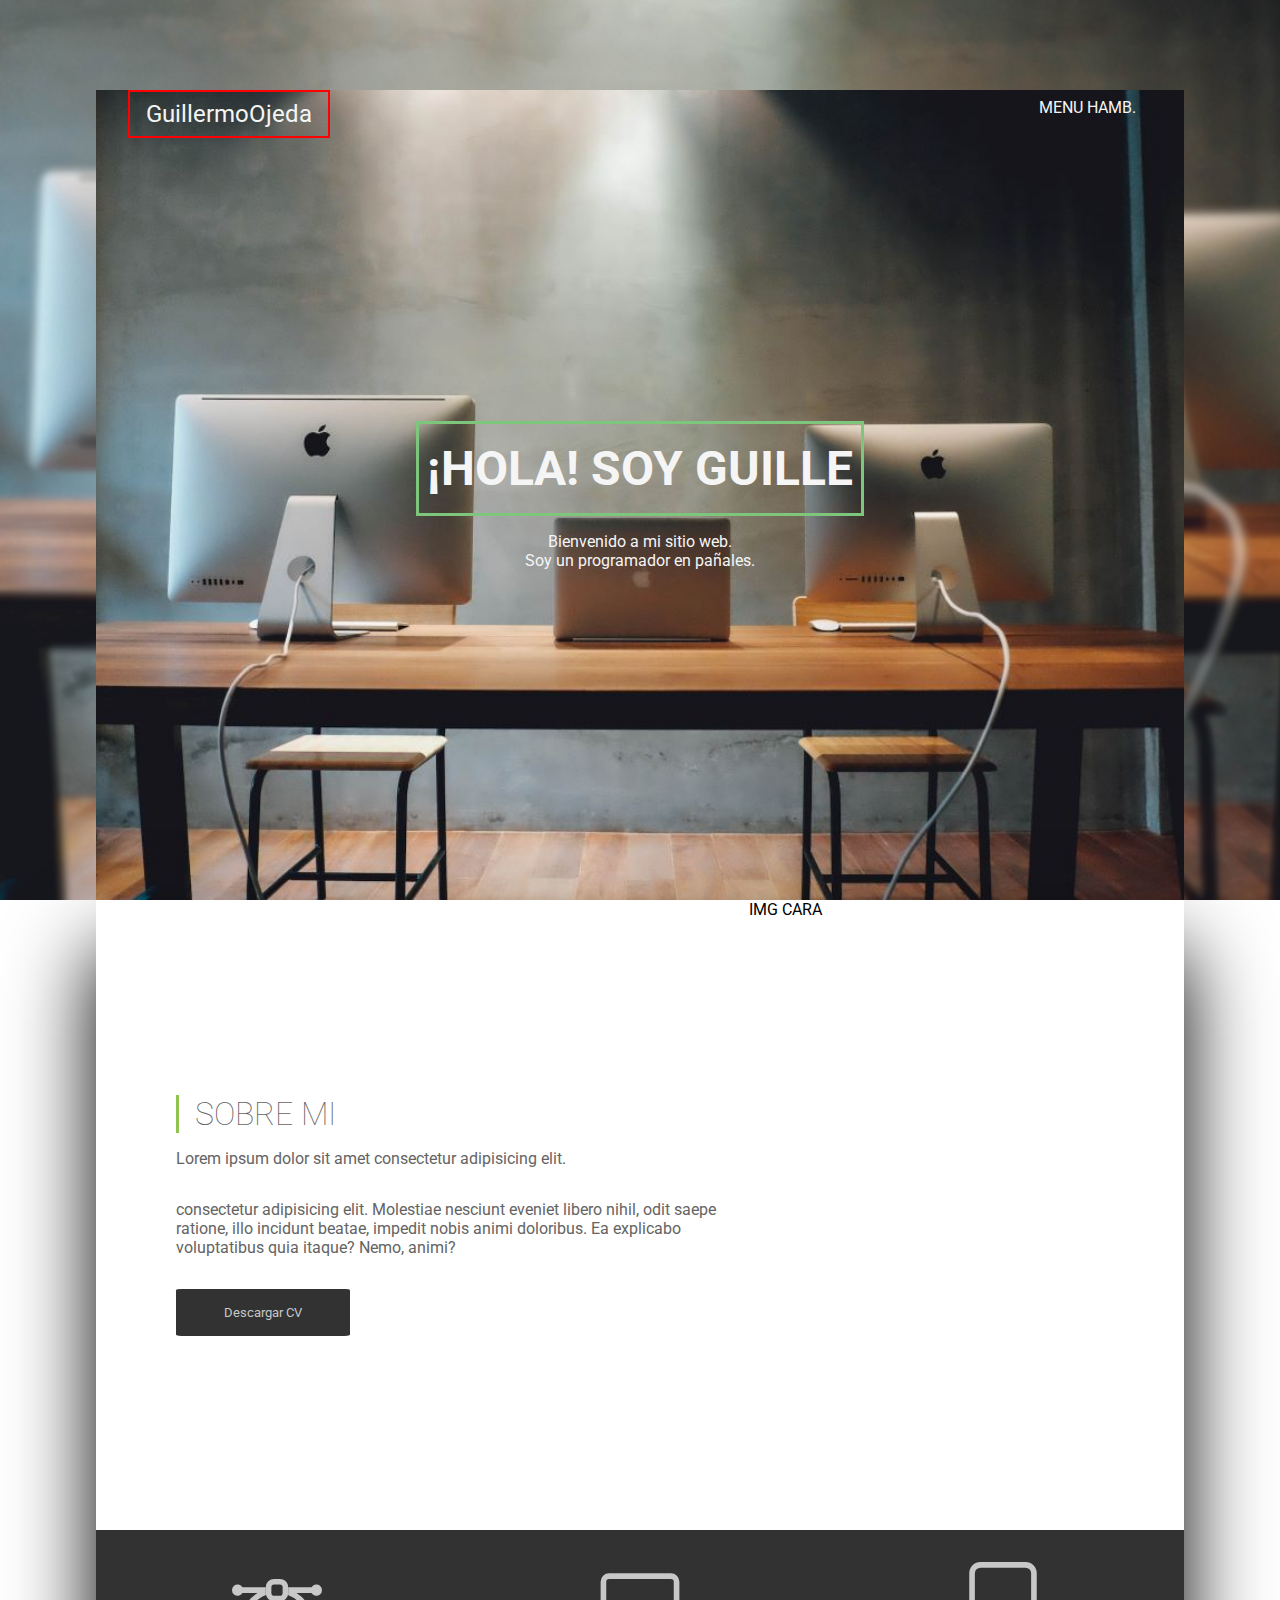
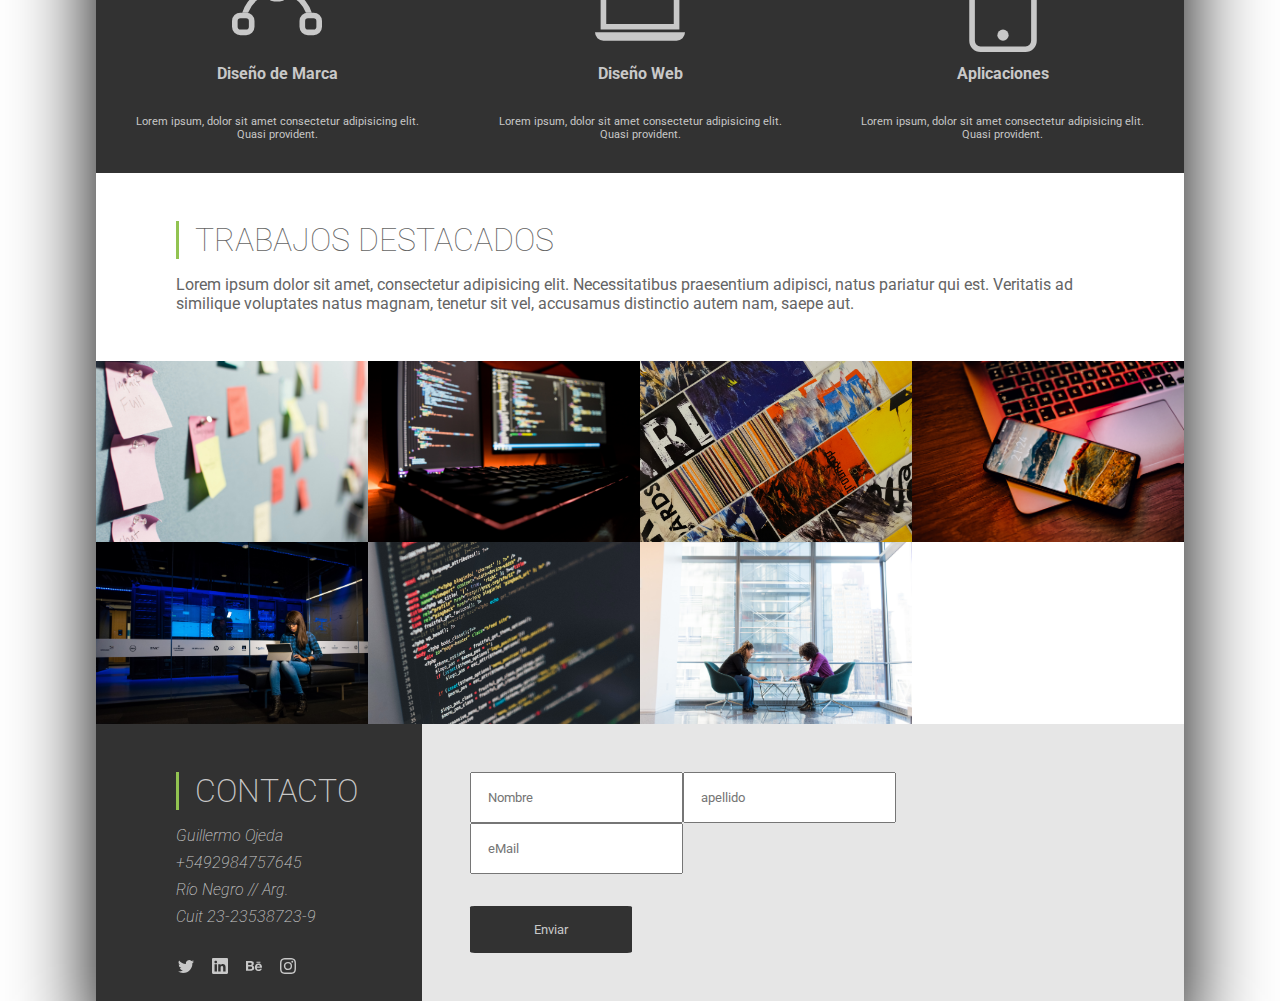
==== commit 4a47d810: "iconos" ====
--- a/index.html
+++ b/index.html
@@ -6,6 +6,12 @@
     <meta name="viewport" content="width=device-width, initial-scale=1.0">
     <title>TP FINAL</title>
     <link rel="stylesheet" href="styles.css">
+    <link rel="preconnect" href="https://fonts.googleapis.com">
+<link rel="preconnect" href="https://fonts.gstatic.com" crossorigin>
+<link href="https://fonts.googleapis.com/css2?family=Azeret+Mono:wght@300&family=Roboto&display=swap" rel="stylesheet">
+<link rel="preconnect" href="https://fonts.googleapis.com">
+<link rel="preconnect" href="https://fonts.gstatic.com" crossorigin>
+<link href="https://fonts.googleapis.com/css2?family=Azeret+Mono:wght@300&family=Roboto&display=swap" rel="stylesheet">
     
 </head>
 <body>
@@ -76,8 +82,9 @@
             </div>
            
 
-            <div class="sobremi-btn">
-              <button>descarga</button>
+            <div>
+              <button class="sobremi-btn">Descargar CV</button>
+              
             </div>
 
           </div>
@@ -98,27 +105,32 @@
         
           <div class="servicios-caja">
 
-            <h3>logo</h3>
-            <h3>Titulo</h3>
-            <p>Lorem ipsum dolor sit amet.</p>
-            <p>Lorem ipsum dolor sit amet.</p>
+            <svg xmlns="http://www.w3.org/2000/svg" width="90" height="90" fill="currentColor" class="bi bi-bezier" viewBox="0 0 16 16">
+              <path fill-rule="evenodd" d="M0 10.5A1.5 1.5 0 0 1 1.5 9h1A1.5 1.5 0 0 1 4 10.5v1A1.5 1.5 0 0 1 2.5 13h-1A1.5 1.5 0 0 1 0 11.5v-1zm1.5-.5a.5.5 0 0 0-.5.5v1a.5.5 0 0 0 .5.5h1a.5.5 0 0 0 .5-.5v-1a.5.5 0 0 0-.5-.5h-1zm10.5.5A1.5 1.5 0 0 1 13.5 9h1a1.5 1.5 0 0 1 1.5 1.5v1a1.5 1.5 0 0 1-1.5 1.5h-1a1.5 1.5 0 0 1-1.5-1.5v-1zm1.5-.5a.5.5 0 0 0-.5.5v1a.5.5 0 0 0 .5.5h1a.5.5 0 0 0 .5-.5v-1a.5.5 0 0 0-.5-.5h-1zM6 4.5A1.5 1.5 0 0 1 7.5 3h1A1.5 1.5 0 0 1 10 4.5v1A1.5 1.5 0 0 1 8.5 7h-1A1.5 1.5 0 0 1 6 5.5v-1zM7.5 4a.5.5 0 0 0-.5.5v1a.5.5 0 0 0 .5.5h1a.5.5 0 0 0 .5-.5v-1a.5.5 0 0 0-.5-.5h-1z"/>
+              <path d="M6 4.5H1.866a1 1 0 1 0 0 1h2.668A6.517 6.517 0 0 0 1.814 9H2.5c.123 0 .244.015.358.043a5.517 5.517 0 0 1 3.185-3.185A1.503 1.503 0 0 1 6 5.5v-1zm3.957 1.358A1.5 1.5 0 0 0 10 5.5v-1h4.134a1 1 0 1 1 0 1h-2.668a6.517 6.517 0 0 1 2.72 3.5H13.5c-.123 0-.243.015-.358.043a5.517 5.517 0 0 0-3.185-3.185z"/>
+            </svg>
+            <h4>Diseño de Marca</h4>
+            <p>Lorem ipsum, dolor sit amet consectetur adipisicing elit. Quasi provident.</p>
   
           </div>
   
           <div class="servicios-caja">
-            <h3>logo</h3>
-            <h3>Titulo</h3>
-            <p>Lorem ipsum dolor sit amet.</p>
-            <p>Lorem ipsum dolor sit amet.</p>
+            <svg xmlns="http://www.w3.org/2000/svg" width="90" height="90" fill="currentColor" class="bi bi-laptop" viewBox="0 0 16 16">
+              <path d="M13.5 3a.5.5 0 0 1 .5.5V11H2V3.5a.5.5 0 0 1 .5-.5h11zm-11-1A1.5 1.5 0 0 0 1 3.5V12h14V3.5A1.5 1.5 0 0 0 13.5 2h-11zM0 12.5h16a1.5 1.5 0 0 1-1.5 1.5h-13A1.5 1.5 0 0 1 0 12.5z"/>
+            </svg>
+            <h4>Diseño Web</h4>
+            <p>Lorem ipsum, dolor sit amet consectetur adipisicing elit. Quasi provident.</p>
             
           </div>
           
           <div class="servicios-caja">
               
-           <h3>logo</h3>
-           <h3>Titulo</h3>
-           <p>Lorem ipsum dolor sit amet.</p>
-           <p>Lorem ipsum dolor sit amet.</p>
+            <svg xmlns="http://www.w3.org/2000/svg" width="90" height="90" fill="currentColor" class="bi bi-tablet" viewBox="0 0 16 16">
+              <path d="M12 1a1 1 0 0 1 1 1v12a1 1 0 0 1-1 1H4a1 1 0 0 1-1-1V2a1 1 0 0 1 1-1h8zM4 0a2 2 0 0 0-2 2v12a2 2 0 0 0 2 2h8a2 2 0 0 0 2-2V2a2 2 0 0 0-2-2H4z"/>
+              <path d="M8 14a1 1 0 1 0 0-2 1 1 0 0 0 0 2z"/>
+            </svg>
+           <h4>Aplicaciones</h4>
+           <p>Lorem ipsum, dolor sit amet consectetur adipisicing elit. Quasi provident.</p>
   
           </div>
   
--- a/styles.css
+++ b/styles.css
@@ -1,7 +1,10 @@
+
+
 *{
   padding: 0;
   margin: 0;
   box-sizing: border-box;
+  font-family: 'Roboto', sans-serif; 
 }
 
 body{
@@ -10,7 +13,7 @@
   align-items: center;
 }
 .fondosupoerior{
-  /* background-color: darkmagenta; */
+ 
  
   width: 100%;
   display: flex;
@@ -48,7 +51,8 @@
 .hero-texto{
  text-align: center;
  color: whitesmoke;
- 
+ /* font-family: 'Azeret Mono', monospace; */
+font-family: 'Roboto', sans-serif; 
  
 
 }
@@ -205,7 +209,12 @@
     }
   .sobremi-btn{
     /* background-color: chocolate; */
-    padding-top: 1rem;
+    padding: 1rem 3rem;
+  
+    background-color:  rgb(50,50,50);
+    color: rgb(200, 200, 200);
+    border: none;
+    border-radius: 3%;
   }
 
   /* ===========  CAJA DER CARA  ========== */
@@ -237,12 +246,14 @@
   }
                                                                                                
    
-  .servicios-caja h3{
-    padding: 0.5rem;
+  .servicios-caja h4{
+    padding: 0.5rem 0rem 2rem 0rem;
      }   
                                                                                           
       
-  
+     .servicios-caja p{
+      font-size: 0.7rem;
+       }  
   
 
 
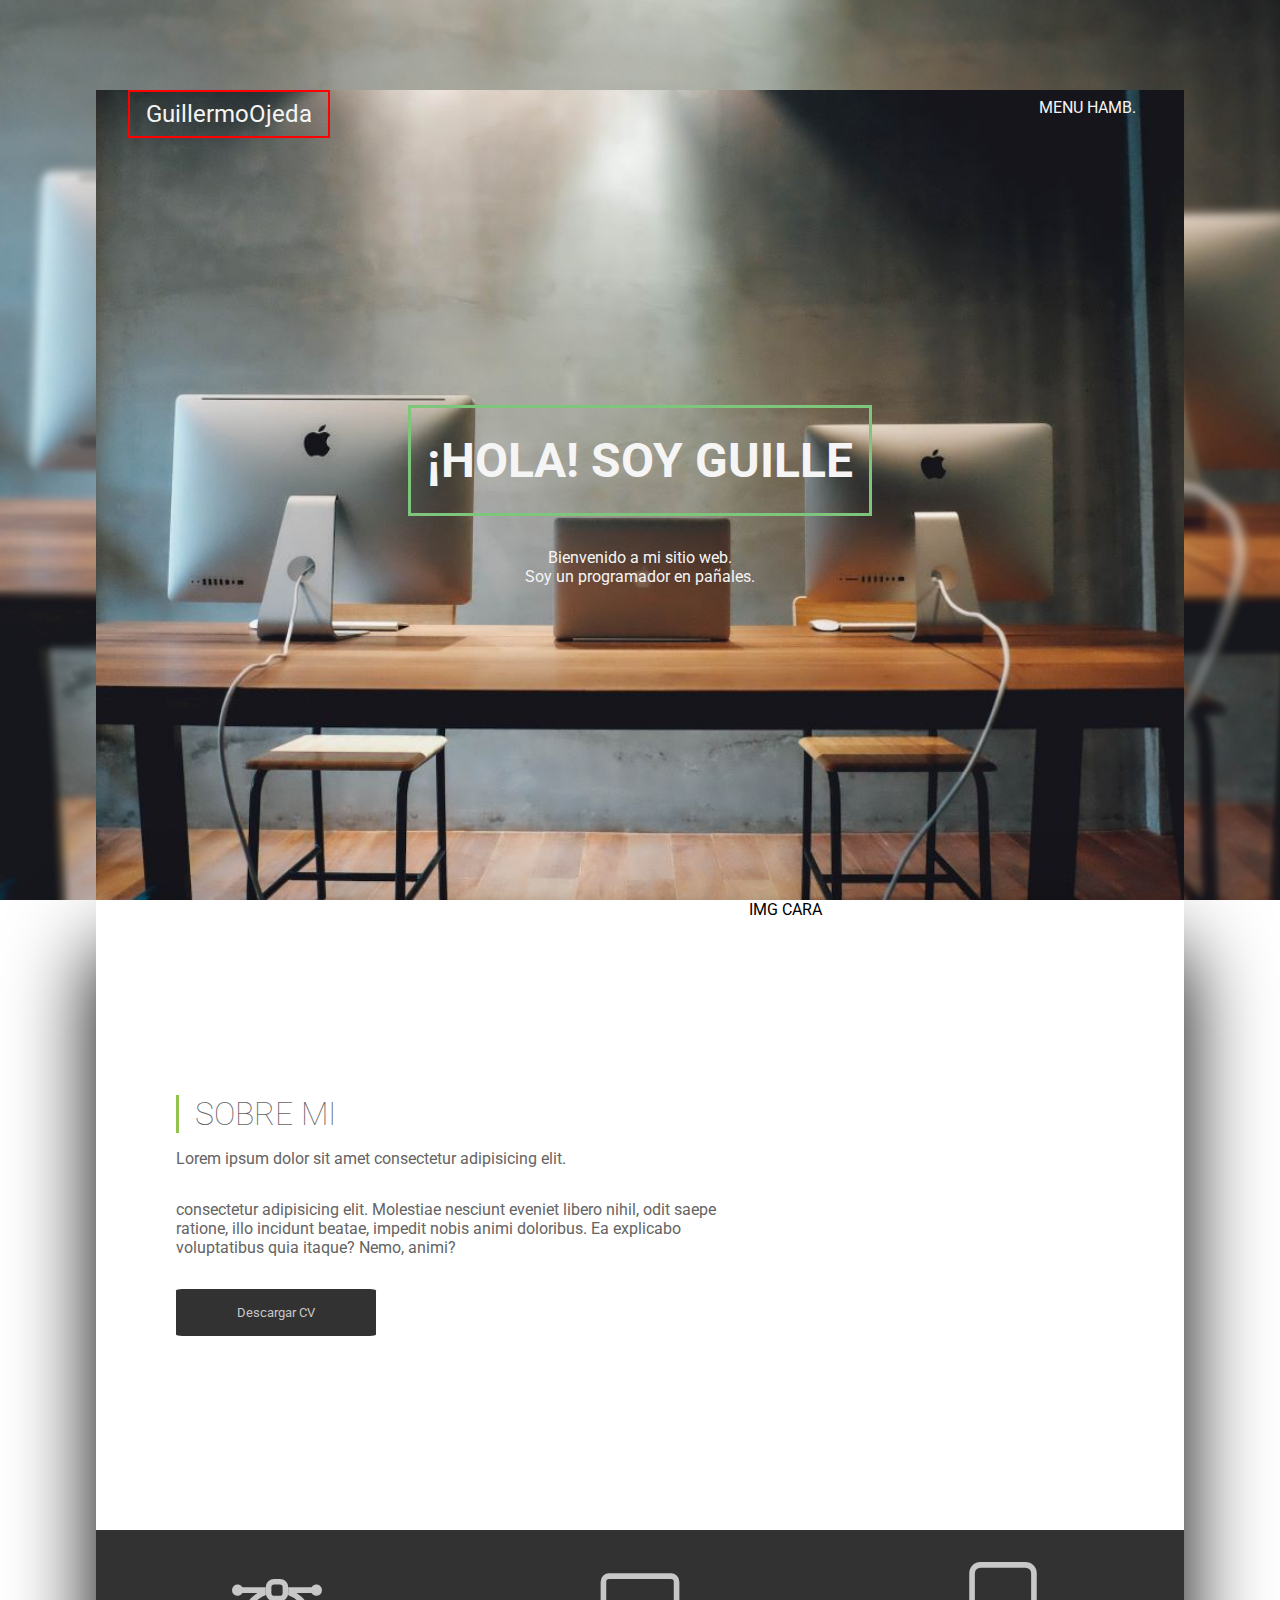
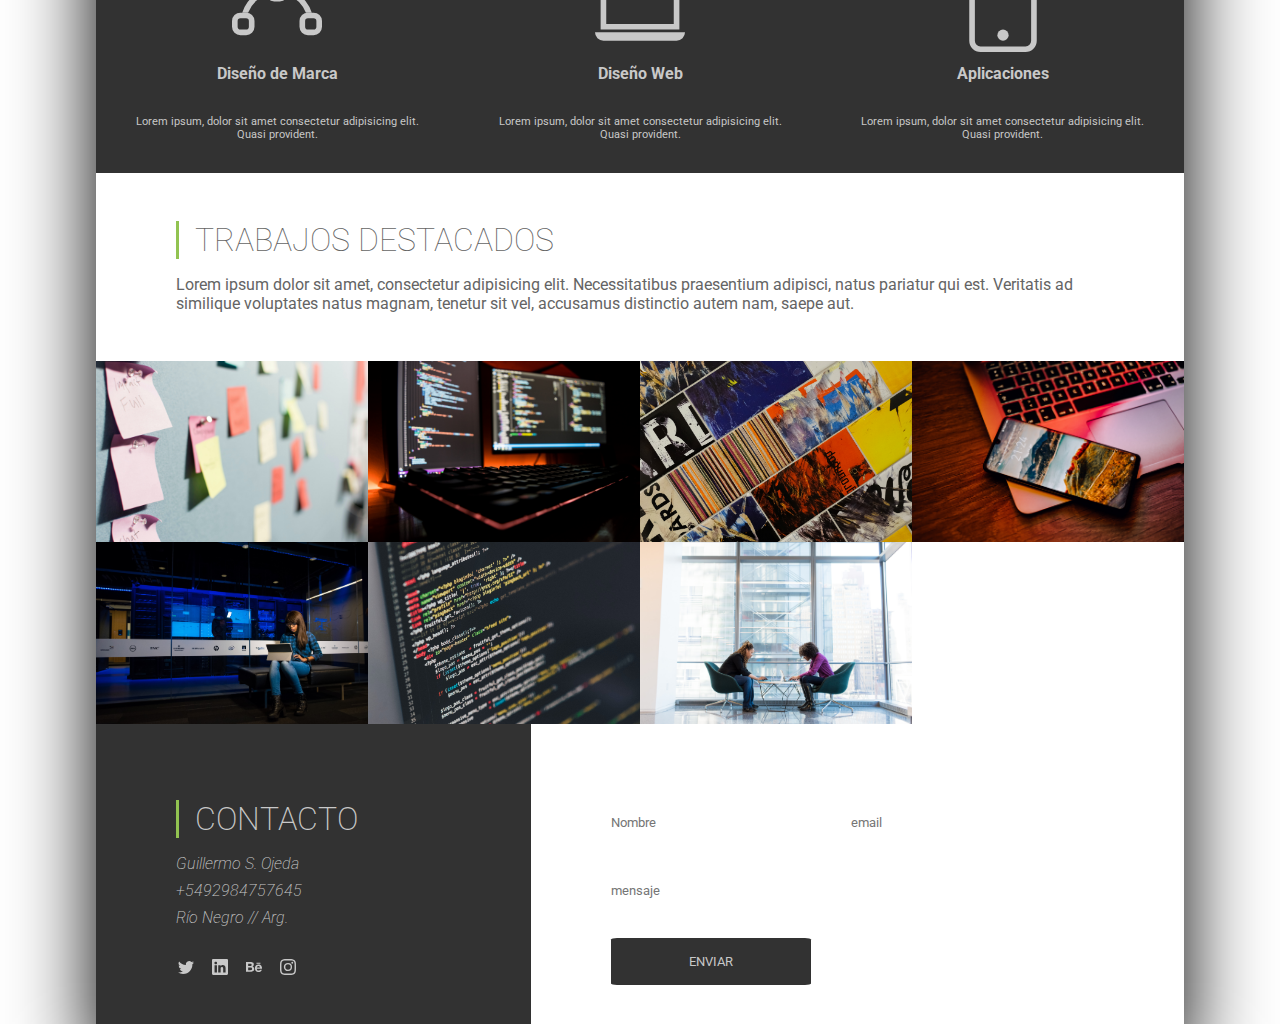
==== commit 9a466370: "footer" ====
--- a/index.html
+++ b/index.html
@@ -165,22 +165,21 @@
     
 
   </section>
-  
-  <footer class="footer">
-    <div class="contacto">
-      <div>
-        <h1>CONTACTO</h1>
-
-        </div>
-
-      <div class="contacto-datos">
-        <p>Guillermo Ojeda</p>
-        <p>+5492984757645</p>
-        <p>Río Negro // Arg.</p>
-        <p>Cuit 23-23538723-9</p>
-      </div>
-
-      <div class="redes">
+ 
+  <footer class="contenedor-footer">
+    <section class="contenedor-contacto">
+      <h1>CONTACTO</h1>
+
+        
+
+        <div class="contacto-datos">
+          <p>Guillermo S. Ojeda</p>
+          <p>+5492984757645</p>
+          <p>Río Negro // Arg.</p>
+        
+        </div>
+
+        <div class="redes">
         <svg xmlns="http://www.w3.org/2000/svg" width="30" height="16" fill="currentColor" class="bi bi-twitter" viewBox="5 0 16 16">
           <path d="M5.026 15c6.038 0 9.341-5.003 9.341-9.334 0-.14 0-.282-.006-.422A6.685 6.685 0 0 0 16 3.542a6.658 6.658 0 0 1-1.889.518 3.301 3.301 0 0 0 1.447-1.817 6.533 6.533 0 0 1-2.087.793A3.286 3.286 0 0 0 7.875 6.03a9.325 9.325 0 0 1-6.767-3.429 3.289 3.289 0 0 0 1.018 4.382A3.323 3.323 0 0 1 .64 6.575v.045a3.288 3.288 0 0 0 2.632 3.218 3.203 3.203 0 0 1-.865.115 3.23 3.23 0 0 1-.614-.057 3.283 3.283 0 0 0 3.067 2.277A6.588 6.588 0 0 1 .78 13.58a6.32 6.32 0 0 1-.78-.045A9.344 9.344 0 0 0 5.026 15z"/>
         </svg>
@@ -193,38 +192,32 @@
         <svg xmlns="http://www.w3.org/2000/svg" width="30" height="16" fill="currentColor" class="bi bi-instagram" viewBox="5 0 16 16">
           <path d="M8 0C5.829 0 5.556.01 4.703.048 3.85.088 3.269.222 2.76.42a3.917 3.917 0 0 0-1.417.923A3.927 3.927 0 0 0 .42 2.76C.222 3.268.087 3.85.048 4.7.01 5.555 0 5.827 0 8.001c0 2.172.01 2.444.048 3.297.04.852.174 1.433.372 1.942.205.526.478.972.923 1.417.444.445.89.719 1.416.923.51.198 1.09.333 1.942.372C5.555 15.99 5.827 16 8 16s2.444-.01 3.298-.048c.851-.04 1.434-.174 1.943-.372a3.916 3.916 0 0 0 1.416-.923c.445-.445.718-.891.923-1.417.197-.509.332-1.09.372-1.942C15.99 10.445 16 10.173 16 8s-.01-2.445-.048-3.299c-.04-.851-.175-1.433-.372-1.941a3.926 3.926 0 0 0-.923-1.417A3.911 3.911 0 0 0 13.24.42c-.51-.198-1.092-.333-1.943-.372C10.443.01 10.172 0 7.998 0h.003zm-.717 1.442h.718c2.136 0 2.389.007 3.232.046.78.035 1.204.166 1.486.275.373.145.64.319.92.599.28.28.453.546.598.92.11.281.24.705.275 1.485.039.843.047 1.096.047 3.231s-.008 2.389-.047 3.232c-.035.78-.166 1.203-.275 1.485a2.47 2.47 0 0 1-.599.919c-.28.28-.546.453-.92.598-.28.11-.704.24-1.485.276-.843.038-1.096.047-3.232.047s-2.39-.009-3.233-.047c-.78-.036-1.203-.166-1.485-.276a2.478 2.478 0 0 1-.92-.598 2.48 2.48 0 0 1-.6-.92c-.109-.281-.24-.705-.275-1.485-.038-.843-.046-1.096-.046-3.233 0-2.136.008-2.388.046-3.231.036-.78.166-1.204.276-1.486.145-.373.319-.64.599-.92.28-.28.546-.453.92-.598.282-.11.705-.24 1.485-.276.738-.034 1.024-.044 2.515-.045v.002zm4.988 1.328a.96.96 0 1 0 0 1.92.96.96 0 0 0 0-1.92zm-4.27 1.122a4.109 4.109 0 1 0 0 8.217 4.109 4.109 0 0 0 0-8.217zm0 1.441a2.667 2.667 0 1 1 0 5.334 2.667 2.667 0 0 1 0-5.334z"/>
         </svg>
-      </div>
-      
-    
-    </div>
-
-    <!-- ====== formulario ========= -->
-
-    <div class="formulario">
-      <div>
-        <div class="formulario-nombre">
-
-          <div class="caja-nombre">
-            <input type="text" placeholder="Nombre">
-          </div>
-
-          <div class="caja-apellido">
-            <input type="text" placeholder="apellido">
-          </div>
-        
-          
-        </div>
-        
-        <div class="formulario-email">
-          <input type="text" placeholder="eMail">
-        </div>
-
-        <div class="caja-btn">
-          <button  class="formulario-btn">Enviar</button>
-        </div>
-      
-      </div>
-    </div>
+        </div>
+      
+    </section>
+<!-- ------------FORMULARIO------------ -->
+    <section class="contenedor-formulario">
+        <form action="" class="form">
+          
+            <div class="contenedor-nombre">
+              <input type="text" name="nombre" placeholder="Nombre" class="input-nombre">
+              <input type="text" name="email" placeholder="email" class="input-email">
+          
+            </div>
+
+            <div class="contenedor-mensaje">
+              <input type="text" name="mensaje" placeholder="mensaje" class="input-mensaje">
+            </div>
+
+            <button class="sobremi-btn">ENVIAR</button>
+
+          
+         
+        </form>
+
+      </section>
+   
+    
   </footer>
 
   </div>
@@ -233,6 +226,66 @@
   <script src="app.js"></script>
 </body>
 </html>
+
+ <!--  ----------div de CONTACTO ---------- -->
+    <!-- <div>
+      <div class="contacto">
+        
+        
+      
+    
+      </div>
+
+    </div> -->
+    
+
+    <!-- ====== div de formulario ========= -->
+    
+   <!--  <div>
+      <form action="" class="form-contenedor" id="formulario">
+      <div class="nombremail">
+        <input type="text" name="nombre" placeholder="Nombre" id="nombre">
+      <input type="text" name= "email" placeholder="eMail" id="email">
+      
+      </div>
+      <div class="mensaje">
+        <input type="text" name="mensaje" placeholder="Mensaje" id="mensaje">
+     
+      </div >
+      <div class="boton">
+        <button id="btn">Enviar</button>
+      </div>
+       
+    </form>
+    </div> -->
+
+    
+    
+
+    <!-- <div class="formulario" id="formulario">
+      <div>
+        <div class="formulario-nombre">
+
+          <div class="caja-nombre" id="nombre">
+            <input type="text" placeholder="Nombre">
+          </div>
+
+          <div class="caja-email" id="email">
+            <input type="email" placeholder="eMail">
+          </div>
+        
+          
+        </div>
+        
+        <div class="caja-mensaje" id="mensaje">
+          <input type="text" placeholder="Mensaje">
+        </div>
+
+        <div class="caja-btn">
+          <button  type="subnit" class="formulario-btn">Enviar</button>
+        </div>
+      
+      </div> -->
 
  <!--    <div class="hamburger">
         <div class="_layer -top"></div>
--- a/styles.css
+++ b/styles.css
@@ -61,8 +61,8 @@
   text-transform: uppercase;
   font-size: 1.5rem;
   
-   padding: 1rem 0.5rem;
-   margin-bottom: 1rem;
+   padding: 1.5rem 1rem;
+   margin-bottom: 2rem;
   
 
   }
@@ -215,6 +215,7 @@
     color: rgb(200, 200, 200);
     border: none;
     border-radius: 3%;
+    width: 200px;
   }
 
   /* ===========  CAJA DER CARA  ========== */
@@ -305,82 +306,205 @@
     object-position: center;
     flex-grow: 1;
   }
-    
-   
-
-.footer{
+/*     --------FOOTER--------- */
+.contenedor-footer{
+  
+  height: 300px;
+  width: 100%;
+  display: flex;
+ 
+
+}
+/*     --------CAJA CONTACTO--------- */
+.contenedor-contacto{
+  
+  width: 40%;
+  display: flex;
+  flex-direction: column;
+  justify-content: center;
+ 
+ background-color: rgb(50,50,50);
+ color: rgb(200, 200, 200);
+ padding-top: 3rem;
+ padding-left: 5rem;
+ padding-bottom: 1rem;
+
+
+}
+.contenedor-contacto h1{
+  
+  padding-left: 1rem;
+  border-left: solid rgb(146,195,81);
+  font-weight: 200;
+  font-size: xx-large;
+  text-transform: uppercase;
+}
+
+.contacto-datos{
+  padding-top: 1rem;
+  padding-bottom: 0.5rem;
+  font-style: italic;
+  font-weight: 200;
+ 
+  
+  
+}
+.contacto-datos p{
+  padding-bottom: 0.5rem;
+}
+
+.redes{
+padding-top: 1rem;
+}
+
+.redes svg{
+
+}
+
+/* --------sector FORMULARIO-------- */
+
+.contenedor-formulario{
+ 
+  /* width: 90%; */
+  display: flex;
+  /* border: solid black; */
+width: 60%
+
+}
+
+.form{
+
+  /* padding: 2rem; */
+  display: flex;
+  flex-direction: column;
+  justify-content: center;
+  /* align-items: center; */
+
+width: 100%;
+padding-top: 3rem;
+padding-left: 5rem;
+padding-bottom: 1rem;
+padding-right: 3rem;
+
+
+	
+ 
+}
+.contenedor-nombre{
+  
+  
+}
+.contenedor-nombre input{
+ 
+  /* width: 200px; */
+ /*  height: 30px; */
+ 
+  
+}
+.input-nombre{
+  width: 45%; 
+		height: 100%;
+		/* background: none;
+		color: #fff; */
+		padding-top: 20px;
+		border: none;
+		outline: 0px;
+}
+
+.input-email{
+  width: 45%; 
+  height: 100%;
+  /* background: none;
+  color: #fff; */
+  padding-top: 20px;
+  border: none;
+  outline: 0px;
+}
+
+.input-mensaje{
+  width: 100%;
+		height: 100%;
+		/* background: none;
+		color: #fff; */
+		padding-top: 20px;
+		border: none;
+		outline: 0px;
+}
+.contenedor-mensaje{
+
+  margin-top: 2rem;
+  margin-bottom: 2.5rem;
+  
+  padding-right: 3rem;
+ 
+  width: 90%;
+  
+
+ /*  height: 30px; */
+}
+ 
+
+
+
+/* .footer{
   
   display: flex;
   align-self: stretch;
  /*  padding-bottom: 2rem; */
  /*  height: 250px; */
   
-}
+
  /* =====CAJA CONTACTO========= */
-  .contacto{
+/*   .contacto{
     width: 30%;
-    background-color: rgb(50,50,50);
-    color: rgb(200, 200, 200);
-    padding-top: 3rem;
-    padding-left: 5rem;
-    padding-bottom: 1rem;
-    
-
-  }
-    .contacto h1{
-      /* padding: 0; */
-      padding-left: 1rem;
-      border-left: solid rgb(146,195,81);
-      font-weight: 200;
-      font-size: xx-large;
-      text-transform: uppercase;
-    }
-
-    .contacto-datos{
-      padding-top: 1rem;
-      padding-bottom: 0.5rem;
-      font-style: italic;
-      font-weight: 200;
+  
+    
+
+  }
+   
       
-    }
-      .contacto p{
-        padding-bottom: 0.5rem;
-      }
-
-    .redes{
-      padding-top: 1rem;
-    }
-
-      .redes svg{
-    
-      }
-
-
+ */
+ 
 /* ============CAJA FORMULARIO ===========*/
-  .formulario{
+ /*  .formulario{
     width: 70%;
     background-color: rgb(230, 230, 230);
     padding: 3rem;
+    background-color: violet;
   }
 
   .formulario-nombre{
     display: flex;
+    background-color: aqua;
+    
    
   }
-    .formulario-nombre div{
-      
-    }
-    .caja-nombre{
-      
-    }
-    .caja-apellido{
-     
-    }
-
-  .formulario input{
+  
+  .caja-nombre{
+    border: solid blue;
+    width: 50%;
+  
+  }
+  .caja-nombre input{
+    width: 100%;
+  }
+
+  .email{
+    border: solid green;
+  }
+
+  .mensaje{
+    border: solid red;
+  }
+     */
+
+  /* .formulario input{
     padding: 1rem;
-  }
-.caja-btn{
+  } */
+
+/* ============ BTN ENVIAR ===========*/ 
+
+/* .caja-btn{
   padding-top: 2rem;
 }
 .formulario-btn{
@@ -389,8 +513,28 @@
   background-color:  rgb(50,50,50);
   color: rgb(200, 200, 200);
   border: none;
-  border-radius: 3%;
-}
+  border-radius: 3%; */
+
+
+/* -------FORMULARIO------- */
+/* 
+.form-contenedor{  
+  
+  display: flex;
+  flex-direction: column;
+
+}
+.nombremail{
+  border: solid pink;
+}
+#nombre{
+	border: solid black;
+  width: 50%;
+} */
+
+ 
+
+
   /*
   .hamburger {
     position: fixed;
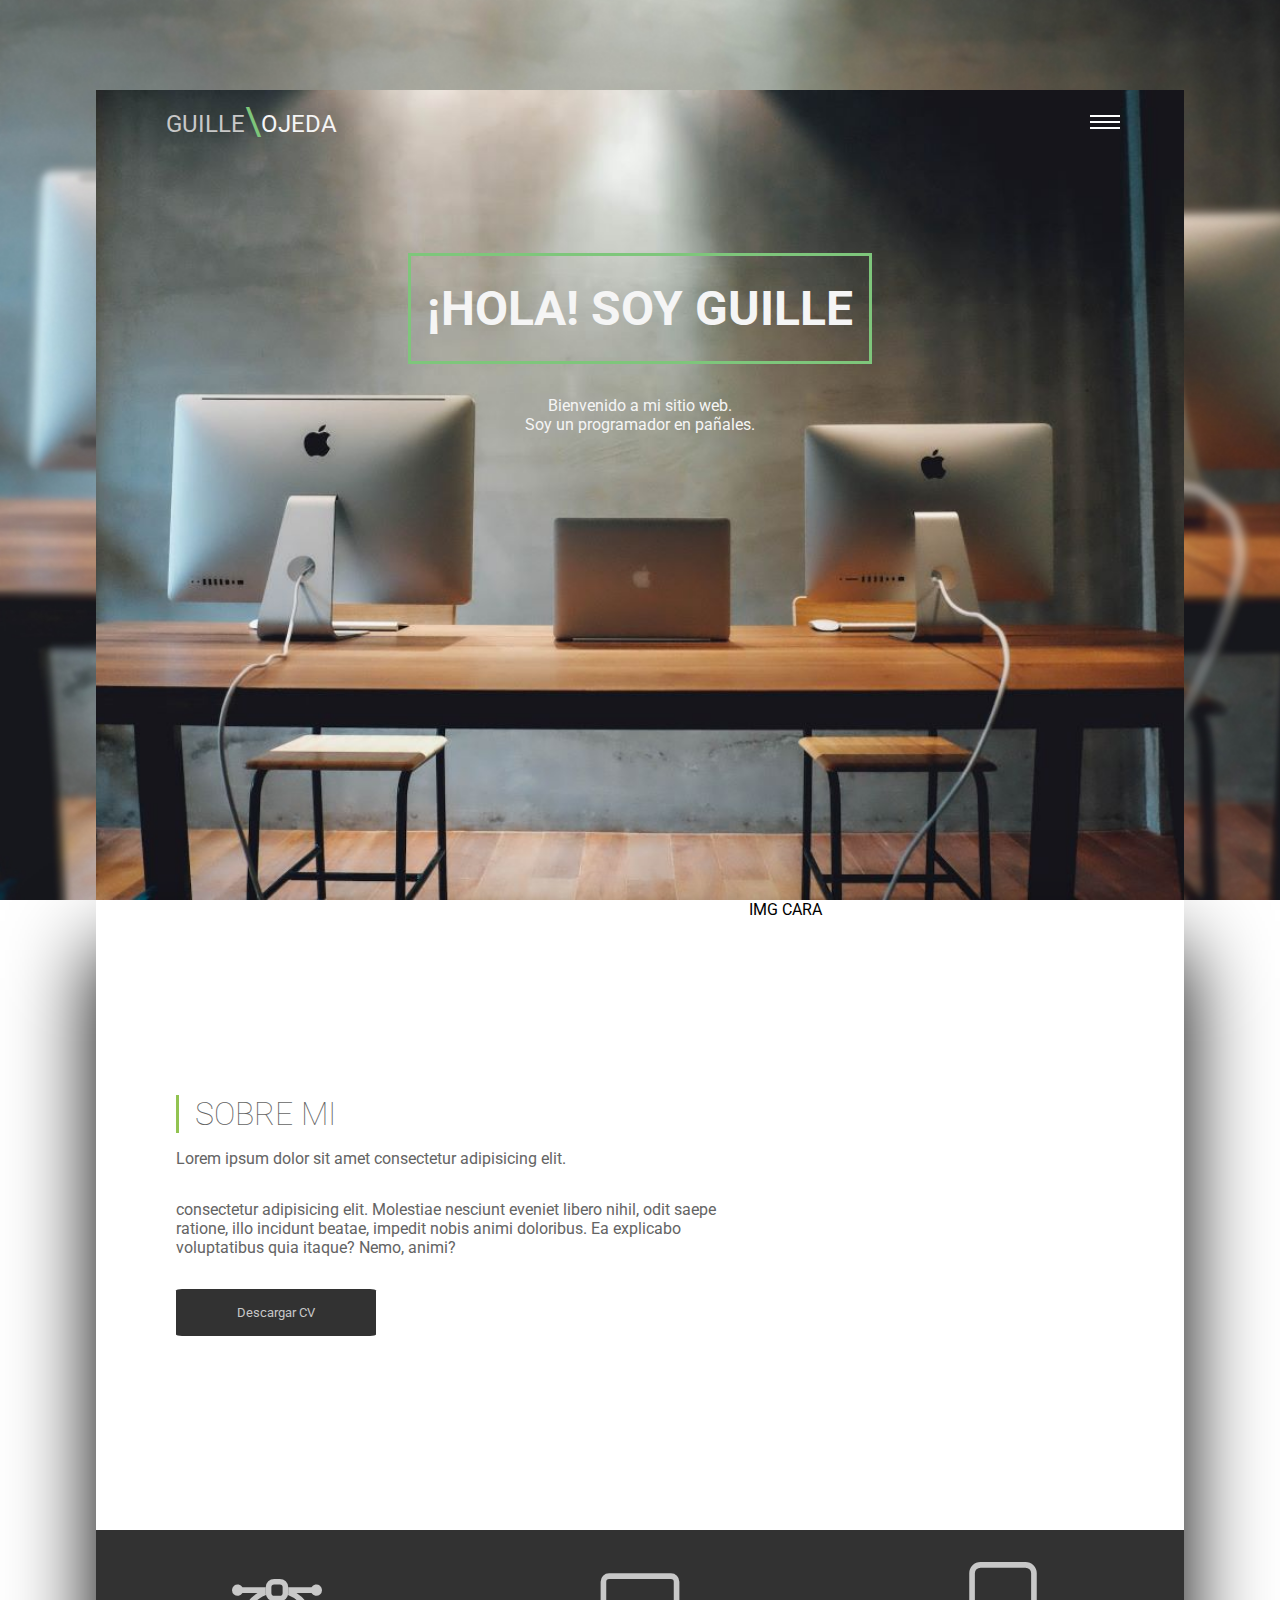
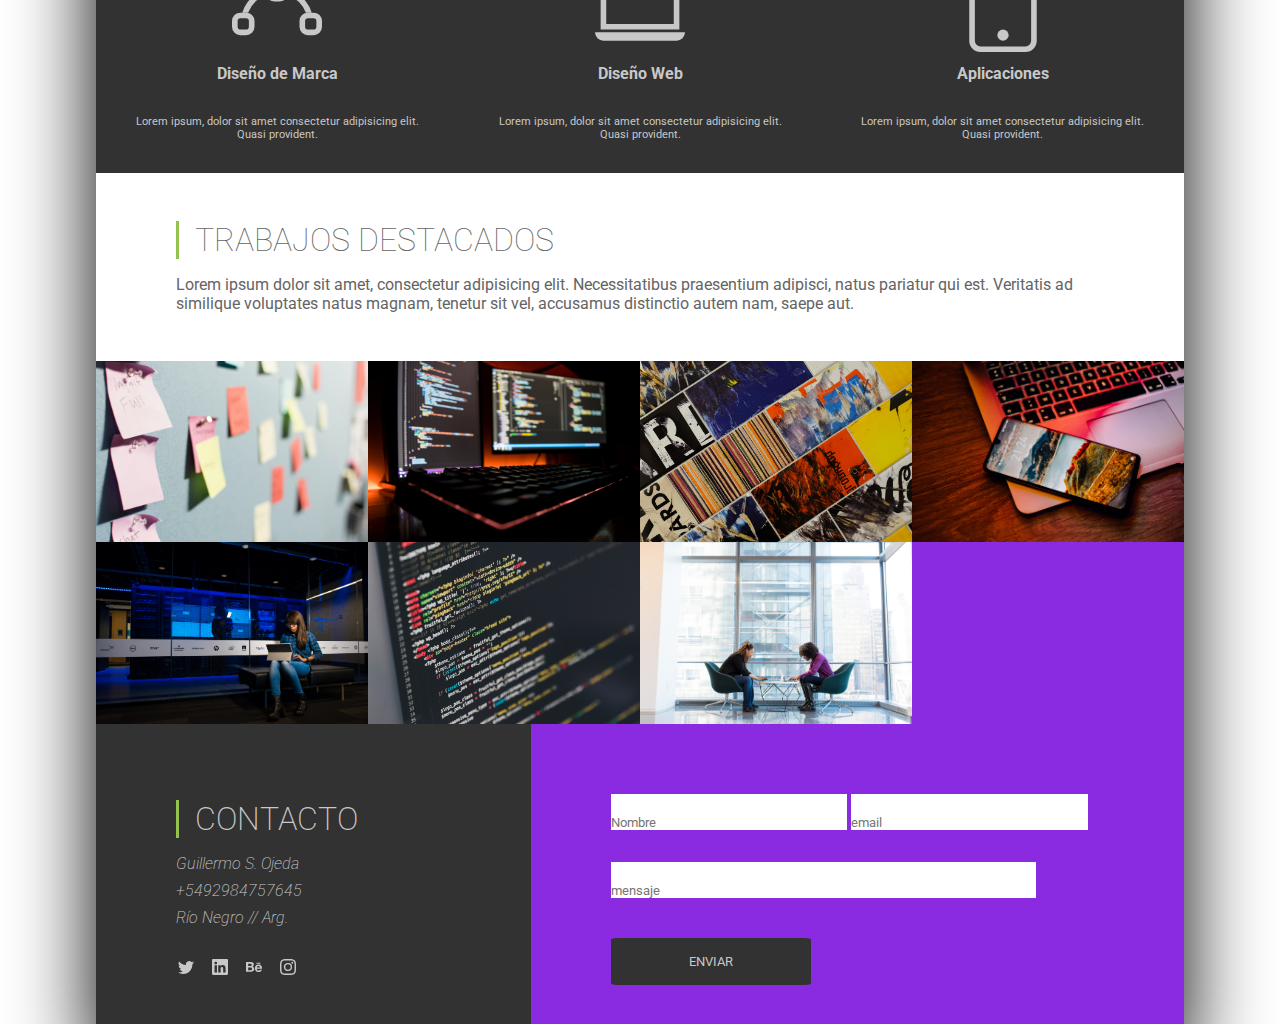
==== commit 8d5bb90e: "hambueguesa menu commit" ====
--- a/index.html
+++ b/index.html
@@ -22,22 +22,46 @@
 
 <header class="hero">
         
-        <nav class="nav">
-          <div class="logo">
-            <div class="logo-nombre" >
-            <p>Guillermo</p>
-          </div>
-          <div class="logo-apellido">
-            <p>Ojeda</p>
-          </div>
-          </div>
-          
-
-          <div class="menu">
-            <p>MENU HAMB.</p>
-          </div>
-
-        </nav>
+        <!-- <nav class="nav"> -->
+          <div class="menusuperior">
+            <div class="logo">
+            
+             <p class="guille">Guille</p><span>\</span><p class="ojeda">Ojeda</p>
+          
+            </div>
+
+            
+
+            <nav id="estado-menu" class="desabilitado-hamb">
+              <ul>
+                <li  class="nav-list"><a href="#">Home</a></li>
+                <li  class="nav-list"><a href="#">Trending</a></li>
+                <li class="nav-list"><a href="#">Subscriptions</a></li>
+              </ul>
+            
+            </nav>
+           
+
+            <div class="menu">
+              <button class="hamburguesa" id="btn-hamburguesa">
+                <hr>
+                <hr>
+                <hr>
+              </button>
+            </div> 
+          
+          </div>
+          
+    <!-- ------------------------------------------------------ -->
+           <!--  aca empieza el menu hamburguesa -->
+
+           
+             <!--  -=--------boton menu---------- -->
+
+         
+        <!--  </nav> -->
+<!-- --------------------caja centrada titulo y texto --------------- -->
+        
         <section class="hero-texto">
           <div class="hero-titulo">
             <h1>¡hola! soy Guille</h1>
@@ -52,6 +76,8 @@
       
 
     </div>
+
+<!--   ----------------fin fondo superior----------------- -->
 
     <div class="fondoinferior">
 
@@ -227,80 +253,4 @@
 </body>
 </html>
 
- <!--  ----------div de CONTACTO ---------- -->
-    <!-- <div>
-      <div class="contacto">
-        
-        
-      
-    
-      </div>
-
-    </div> -->
-    
-
-    <!-- ====== div de formulario ========= -->
-    
-   <!--  <div>
-      <form action="" class="form-contenedor" id="formulario">
-      <div class="nombremail">
-        <input type="text" name="nombre" placeholder="Nombre" id="nombre">
-      <input type="text" name= "email" placeholder="eMail" id="email">
-      
-      </div>
-      <div class="mensaje">
-        <input type="text" name="mensaje" placeholder="Mensaje" id="mensaje">
-     
-      </div >
-      <div class="boton">
-        <button id="btn">Enviar</button>
-      </div>
-       
-    </form>
-    </div> -->
-
-    
-    
-
-    <!-- <div class="formulario" id="formulario">
-      <div>
-        <div class="formulario-nombre">
-
-          <div class="caja-nombre" id="nombre">
-            <input type="text" placeholder="Nombre">
-          </div>
-
-          <div class="caja-email" id="email">
-            <input type="email" placeholder="eMail">
-          </div>
-        
-          
-        </div>
-        
-        <div class="caja-mensaje" id="mensaje">
-          <input type="text" placeholder="Mensaje">
-        </div>
-
-        <div class="caja-btn">
-          <button  type="subnit" class="formulario-btn">Enviar</button>
-        </div>
-      
-      </div> -->
-
- <!--    <div class="hamburger">
-        <div class="_layer -top"></div>
-        <div class="_layer -mid"></div>
-        <div class="_layer -bottom"></div>
-      </div>
-      <nav class="menuppal">
-        <ul>
-          <li><a href="#">Opcion 1</a></li>
-          <li><a href="#">Opcion 2</a></li>
-          <li><a href="#">Opcion 3</a></li>
-          <li><a href="#">Opcion 4</a></li>
-        </ul>
-      </nav> -->
-<!-- 
-      <div class="fondo">
-        <img src="img/escritorio.jpg" alt="">
-      </div> -->
+ --- a/styles.css
+++ b/styles.css
@@ -27,35 +27,36 @@
   
 }
 
-
- 
 .hero{
-  /* background-color: aqua; */
+  
   display: flex;
   flex-direction: column;
-  
-  justify-content: center;
   width: 85%;
   height: 90%;
- 
   background: url(img/hero.jpg);
   background-size: cover;
   background-position: center;
-  /* height: 100vh; */
   align-items: center;
   align-self: flex-end;
- 
-  
+  
+}
+.menusuperior{
+  display: flex;
+  width: 90%;
+  justify-content: space-between;
+
 }
 
 .hero-texto{
  text-align: center;
  color: whitesmoke;
- /* font-family: 'Azeret Mono', monospace; */
+
 font-family: 'Roboto', sans-serif; 
- 
-
-}
+position: relative;
+bottom: -100px;
+
+}
+
   .hero-titulo{
   border: solid 3px rgb(126,198,123);
   text-transform: uppercase;
@@ -63,96 +64,134 @@
   
    padding: 1.5rem 1rem;
    margin-bottom: 2rem;
-  
-
-  }
-  
-    
-  
-  .nav{
-   display: flex;
-    /* border: solid 2px white; */
-    /* position: absolute;
-    top: 10%; */
-    
-    position: absolute;
-    top: 10%;
-    width: 80%;
-    justify-content: space-between;
-    
-
-
-    
-  }
-
-  .logo{
-   border: solid 2px red;
+ 
+
+  }
+  
+/* -----------------LOGO NOMBRE --------------- */
+.logo{
+   
     padding: 0.5rem 1rem;
     color: whitesmoke;
-    font-size: 1.5rem;
+     text-transform: uppercase;
+  font-size: 1.5rem;
     display: flex;
-
-    
-  
-    
-  }
-  .logo-nombre{
-
-    /* border-right: solid 1px green;
-    transform: rotate(-15deg);
-    transition: transform  0.1s cubic-bezier(0, 1.8, 1, 1.8);
-    
-    margin-bottom: -5px;
-     */
-  }
-.logo-nombre p{
-  /* transform: rotate(15deg);
- */
-}
-.logo-apellido{
-/*   border-left: solid 1px green;
-    transform: rotate(-15deg);
-    transition: transform  0.1s cubic-bezier(0, 1.8, 1, 1.8);
-    
-    margin-top: -5px;
-    text-align: center  ;
- */}
-.logo-apellido p{
-/*   transform: rotate(15deg);
- */}
-  
-  .menu{
-    /* border: solid 2px blueviolet; */
-    padding: 0.5rem 1rem;
-    color: whitesmoke;
-  }
-
-
-.fondoinferior{
+   
+}
+
+.logo span{
+  font-size: 2.5rem;
+  color: rgb(126,198,123);
+}
+
+.logo p{
+  position: relative;
+  bottom: -12px;
+}
+.guille{
+  color: rgb(200, 200, 200);
+}
+.ojeda{
+
+}
+
+  /* ---------------MENU HAMBURGUESA-------------------- */
+  
+.hamburguesa{
+    width: 30px;
+    height: 40px;
+    padding-top: 7px;
+  	margin: 10px;
+    border: none;
+    background: transparent;
+    outline: none;
+    cursor: pointer;
+    }
+  
+ 
+    .hamburguesa hr{
+      
+        margin-bottom: 4px;
+        border: 1.5px solid rgb(255,255,255);
+        border-radius: 5%;
+      
+    }
+
+
+li {
+    cursor: pointer;
+    
+  }
+  
+  li:hover {
+    background-color: rgba(249, 253, 255,0.2);
+  }
+hr {
+    margin-bottom: 4px;
+    background-color: #fff;
+    border: 1.5px solid #fff;
+    border-radius: 1px;
+  }
+nav {
+   width: 100%;
+    margin-left: 0;
+    
+  }
+.nav-list {
+    list-style: none;
+    margin-left: none;
+    padding: 10px 0;
+    
+    
+  }
+a {
+    text-decoration: none;
+    color: #fff;
+    opacity: 0.9;
+    padding: 1.5rem;
+    
+  }
+ 
+.desabilitado-hamb {
+    display: none;
+   
+
+  }
+.habilitado-hamb {
+    display: block;
+  }
+  
+
+ul{
+  display: flex;
+  justify-content: end;
+  margin-top: 10px;
+  margin-right: 10px;
+}
+
+
+/* --------------FONDO INFERIOR ------------- */
+
+.fondoinferior{ 
 
   width: 100%;
   display: flex;
   justify-content: center;
-  
-  
-
-  
- 
 }
 
 
 .contenedor{
+
   width: 85%;
   display: flex;
   flex-direction: column;
   align-items: center;
-  /* background-color: blueviolet; */
+   background-color: blueviolet; 
   
   box-shadow: 0 50px 80px black;
   
  
 }
-
 
 /* ===========  SOBRE MI ========== */
 
@@ -191,12 +230,7 @@
 
 
   .sobremi-caja{
-   /*  padding: 0rem 1rem 0rem 1rem;
-      border-left: solid rgb(146,195,81);
-      font-weight: 100;
-      font-size: xx-large;
-      color: rgb(100, 100, 100);  */
-      /* padding: 3rem 3rem 0rem 0rem; */
+
       
 
   }
@@ -208,7 +242,7 @@
       text-transform: uppercase;
     }
   .sobremi-btn{
-    /* background-color: chocolate; */
+  
     padding: 1rem 3rem;
   
     background-color:  rgb(50,50,50);
@@ -232,7 +266,7 @@
   display: flex;
   align-self: stretch;
   
-  /* border: solid 2px black; */
+
   justify-content: space-around ;
   background-color: rgb(50,50,50);
   color: rgb(200, 200, 200);
@@ -365,20 +399,20 @@
 
 .contenedor-formulario{
  
-  /* width: 90%; */
-  display: flex;
-  /* border: solid black; */
+
+  display: flex;
+
 width: 60%
 
 }
 
 .form{
 
-  /* padding: 2rem; */
+
   display: flex;
   flex-direction: column;
   justify-content: center;
-  /* align-items: center; */
+ 
 
 width: 100%;
 padding-top: 3rem;
@@ -390,22 +424,12 @@
 	
  
 }
-.contenedor-nombre{
-  
-  
-}
-.contenedor-nombre input{
- 
-  /* width: 200px; */
- /*  height: 30px; */
- 
-  
-}
+
+
 .input-nombre{
   width: 45%; 
 		height: 100%;
-		/* background: none;
-		color: #fff; */
+	
 		padding-top: 20px;
 		border: none;
 		outline: 0px;
@@ -414,8 +438,7 @@
 .input-email{
   width: 45%; 
   height: 100%;
-  /* background: none;
-  color: #fff; */
+ 
   padding-top: 20px;
   border: none;
   outline: 0px;
@@ -424,8 +447,7 @@
 .input-mensaje{
   width: 100%;
 		height: 100%;
-		/* background: none;
-		color: #fff; */
+	
 		padding-top: 20px;
 		border: none;
 		outline: 0px;
@@ -440,199 +462,8 @@
   width: 90%;
   
 
- /*  height: 30px; */
-}
- 
-
-
-
-/* .footer{
-  
-  display: flex;
-  align-self: stretch;
- /*  padding-bottom: 2rem; */
- /*  height: 250px; */
-  
-
- /* =====CAJA CONTACTO========= */
-/*   .contacto{
-    width: 30%;
-  
-    
-
-  }
-   
-      
- */
- 
-/* ============CAJA FORMULARIO ===========*/
- /*  .formulario{
-    width: 70%;
-    background-color: rgb(230, 230, 230);
-    padding: 3rem;
-    background-color: violet;
-  }
-
-  .formulario-nombre{
-    display: flex;
-    background-color: aqua;
-    
-   
-  }
-  
-  .caja-nombre{
-    border: solid blue;
-    width: 50%;
-  
-  }
-  .caja-nombre input{
-    width: 100%;
-  }
-
-  .email{
-    border: solid green;
-  }
-
-  .mensaje{
-    border: solid red;
-  }
-     */
-
-  /* .formulario input{
-    padding: 1rem;
-  } */
-
-/* ============ BTN ENVIAR ===========*/ 
-
-/* .caja-btn{
-  padding-top: 2rem;
-}
-.formulario-btn{
-  padding: 1rem 4rem 1rem 4rem ;
-  
-  background-color:  rgb(50,50,50);
-  color: rgb(200, 200, 200);
-  border: none;
-  border-radius: 3%; */
-
-
-/* -------FORMULARIO------- */
-/* 
-.form-contenedor{  
-  
-  display: flex;
-  flex-direction: column;
-
-}
-.nombremail{
-  border: solid pink;
-}
-#nombre{
-	border: solid black;
-  width: 50%;
-} */
-
- 
-
-
-  /*
-  .hamburger {
-    position: fixed;
-    background-color: transparent;
-    right: 0;
-    top: 0;
-    height: 30px;
-    width: 30px;
-    padding: 20px 20px;
-   /*  -webkit-transform: translate3d(0, 0, 0);
-    transform: translate3d(0, 0, 0);
-    -webkit-transition: -webkit-transform 0.25s
-      cubic-bezier(0.05, 1.04, 0.72, 0.98);
-    transition: transform 0.25s cubic-bezier(0.05, 1.04, 0.72, 0.98);
-    z-index: 1002;                                
-    cursor: pointer;
-/*     -webkit-user-select: none;
-    -moz-user-select: none;
-    -ms-user-select: none;                                                          
-    user-select: none;
-  }                                                                                                                 
-  .hamburger.is-active {
-    background-color: none;
-  }
-  ._layer {
-    background: #333333;
-    margin-bottom: 4px;
-    border-radius: 2px;
-    width: 28px;
-    height: 4px;
-    opacity: 1;
-    -webkit-transform: translate3d(0, 0, 0);
-    transform: translate3d(0, 0, 0);
-    -webkit-transition: all 0.25s cubic-bezier(0.05, 1.04, 0.72, 0.98);
-    transition: all 0.25s cubic-bezier(0.05, 1.04, 0.72, 0.98);
-  }
-  .hamburger:hover .-top {
-    -webkit-transform: translateY(-100%);
-    -ms-transform: translateY(-100%);
-    transform: translateY(-100%);
-  }
-  .hamburger:hover .-bottom {
-    -webkit-transform: translateY(50%);
-    -ms-transform: translateY(100%);
-    transform: translateY(100%);
-  }
-  .hamburger.is-active .-top {
-    -webkit-transform: translateY(200%) rotate(45deg) !important;
-    -ms-transform: translateY(200%) rotate(45deg) !important;
-    transform: translateY(200%) rotate(45deg) !important;
-  }
-  .hamburger.is-active .-mid {
-    opacity: 0;
-  }
-  .hamburger.is-active .-bottom {
-    -webkit-transform: translateY(-200%) rotate(135deg) !important;
-    -ms-transform: translateY(-200%) rotate(135deg) !important;
-    transform: translateY(-200%) rotate(135deg) !important;
-  }
-  
-  .menuppal.is_active {
-    transform: translate3d(0px, 0px, 0px);
-  }
-  .menuppal {
-    background-color: rgba(255, 255, 255, 0.95);
-    bottom: 0;
-    height: 100%;
-    left: 0;
-    overflow-y: scroll;
-    position: fixed;
-    top: 0;
-    transform: translate3d(0px, -100%, 0px);
-    transition: transform 0.35s cubic-bezier(0.05, 1.04, 0.72, 0.98) 0s;
-    width: 100%;
-    z-index: 1001;
-  }
-  .menuppal ul {
-    margin: 0;
-    padding: 0;
-  }
-  .menuppal ul li {
-    list-style: none; 
-     text-align: center;
-    font-family: Verdadna, Arial, Helvetica;
-    color: $nav-color-text;
-    font-size: 1rem;
-    line-height: 2em;
-    height: 3em;
-    color: #369;
-    text-transform: none;
-    font-weight: bold;
-  }
-  .menuppal ul li a {
-    text-decoration: none;
-    color: #369;
-  }
-  .menuppal ul li a:hover {
-    text-decoration: none;
-    color: #333;
-  }
-    */+ 
+}
+ 
+
+
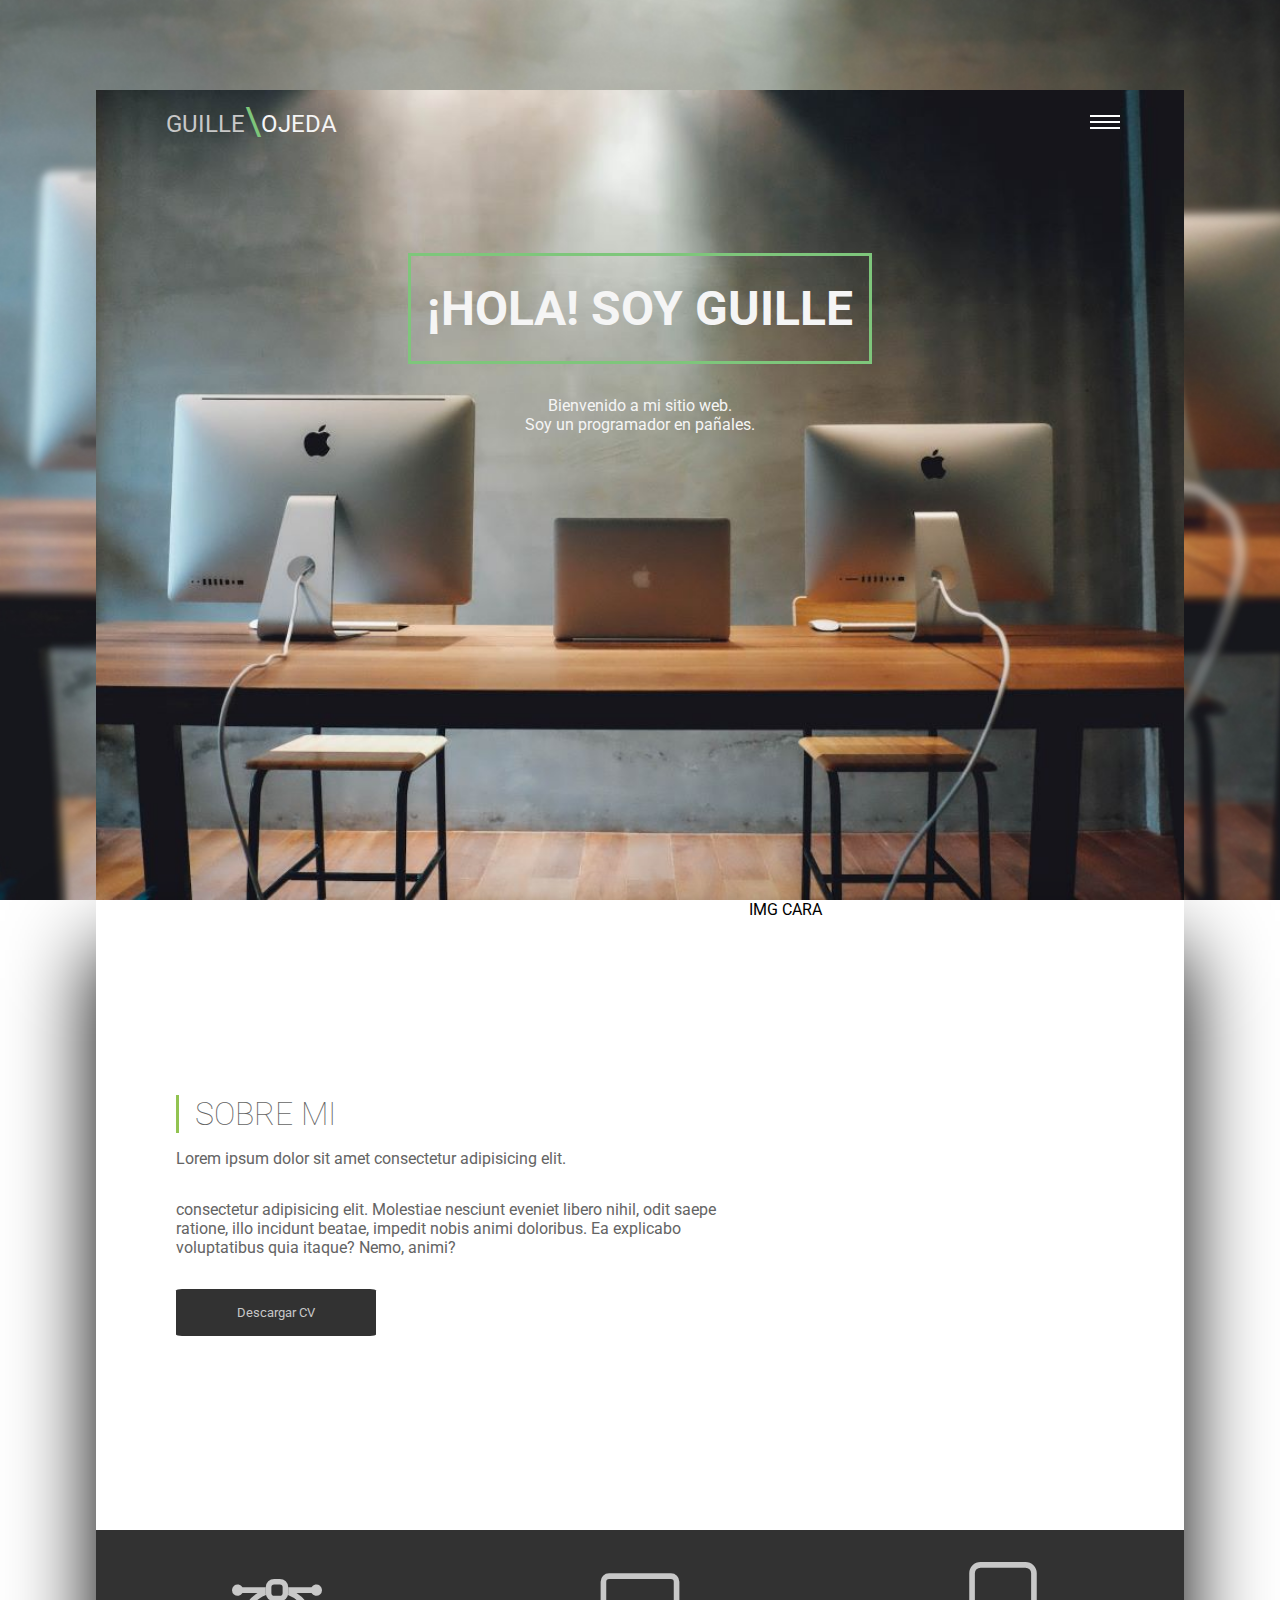
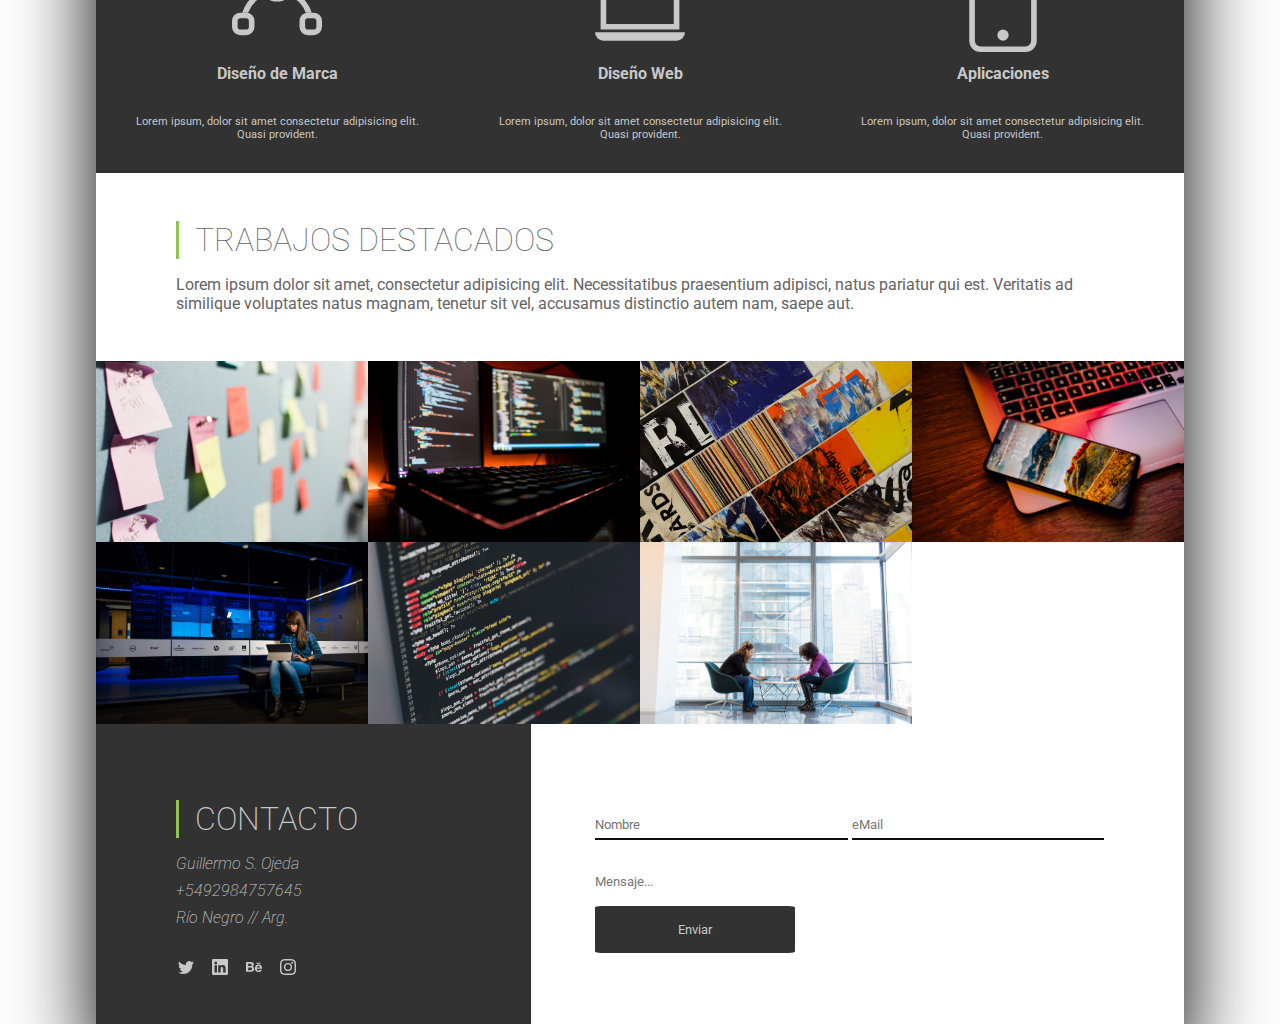
==== commit 07fe7ae3: "formulario" ====
--- a/index.html
+++ b/index.html
@@ -222,26 +222,23 @@
       
     </section>
 <!-- ------------FORMULARIO------------ -->
-    <section class="contenedor-formulario">
-        <form action="" class="form">
-          
-            <div class="contenedor-nombre">
-              <input type="text" name="nombre" placeholder="Nombre" class="input-nombre">
-              <input type="text" name="email" placeholder="email" class="input-email">
-          
-            </div>
-
-            <div class="contenedor-mensaje">
-              <input type="text" name="mensaje" placeholder="mensaje" class="input-mensaje">
-            </div>
-
-            <button class="sobremi-btn">ENVIAR</button>
-
-          
-         
-        </form>
-
-      </section>
+    
+      <form class="form">
+        <div class="datosinput">
+           <input class="input" type="text" required placeholder="Nombre">
+        <input class="input" type="email" required placeholder="eMail">
+
+        </div>
+       
+       
+        <input class="inputmsj" type="text" required placeholder="Mensaje...">
+
+   <button class="btnEnviar">Enviar</button>
+
+       
+      </form>
+
+    
    
     
   </footer>
--- a/styles.css
+++ b/styles.css
@@ -186,7 +186,7 @@
   display: flex;
   flex-direction: column;
   align-items: center;
-   background-color: blueviolet; 
+/*    background-color: blueviolet;  */
   
   box-shadow: 0 50px 80px black;
   
@@ -350,6 +350,8 @@
 
 }
 /*     --------CAJA CONTACTO--------- */
+
+
 .contenedor-contacto{
   
   width: 40%;
@@ -397,36 +399,56 @@
 
 /* --------sector FORMULARIO-------- */
 
-.contenedor-formulario{
- 
-
-  display: flex;
-
-width: 60%
-
-}
+
+/* ----------------------------------------------------------- */
 
 .form{
-
-
   display: flex;
   flex-direction: column;
+ 
+  width: 60%;
+  align-items: flex-start;
   justify-content: center;
- 
-
-width: 100%;
-padding-top: 3rem;
-padding-left: 5rem;
-padding-bottom: 1rem;
-padding-right: 3rem;
-
-
+ padding-left: 4rem;
+ padding-right: 1rem;
+
+}
+
+.datosinput{
+  width: 90%;
+  
+  margin: 1rem 0;
+}
+
+.datosinput input{
+  width: 49%;
+  height: 30px;
+  border: none;
+	border-bottom: 2px solid #0f0f0f;
+  pointer-events: none;
+   
 	
- 
-}
-
-
-.input-nombre{
+}
+
+.inputmsj{
+  width: 90%;
+  height: 50px;
+  border-bottom: 1px solid #0f0f0f;
+  border: none;
+  
+  
+}
+
+.btnEnviar{
+  padding: 1rem 3rem;
+  
+  background-color:  rgb(50,50,50);
+  color: rgb(200, 200, 200);
+  border: none;
+  border-radius: 3%;
+  width: 200px;
+}
+/* .labelNombre{
   width: 45%; 
 		height: 100%;
 	
@@ -463,7 +485,7 @@
   
 
  
-}
- 
-
-
+} */
+ 
+
+
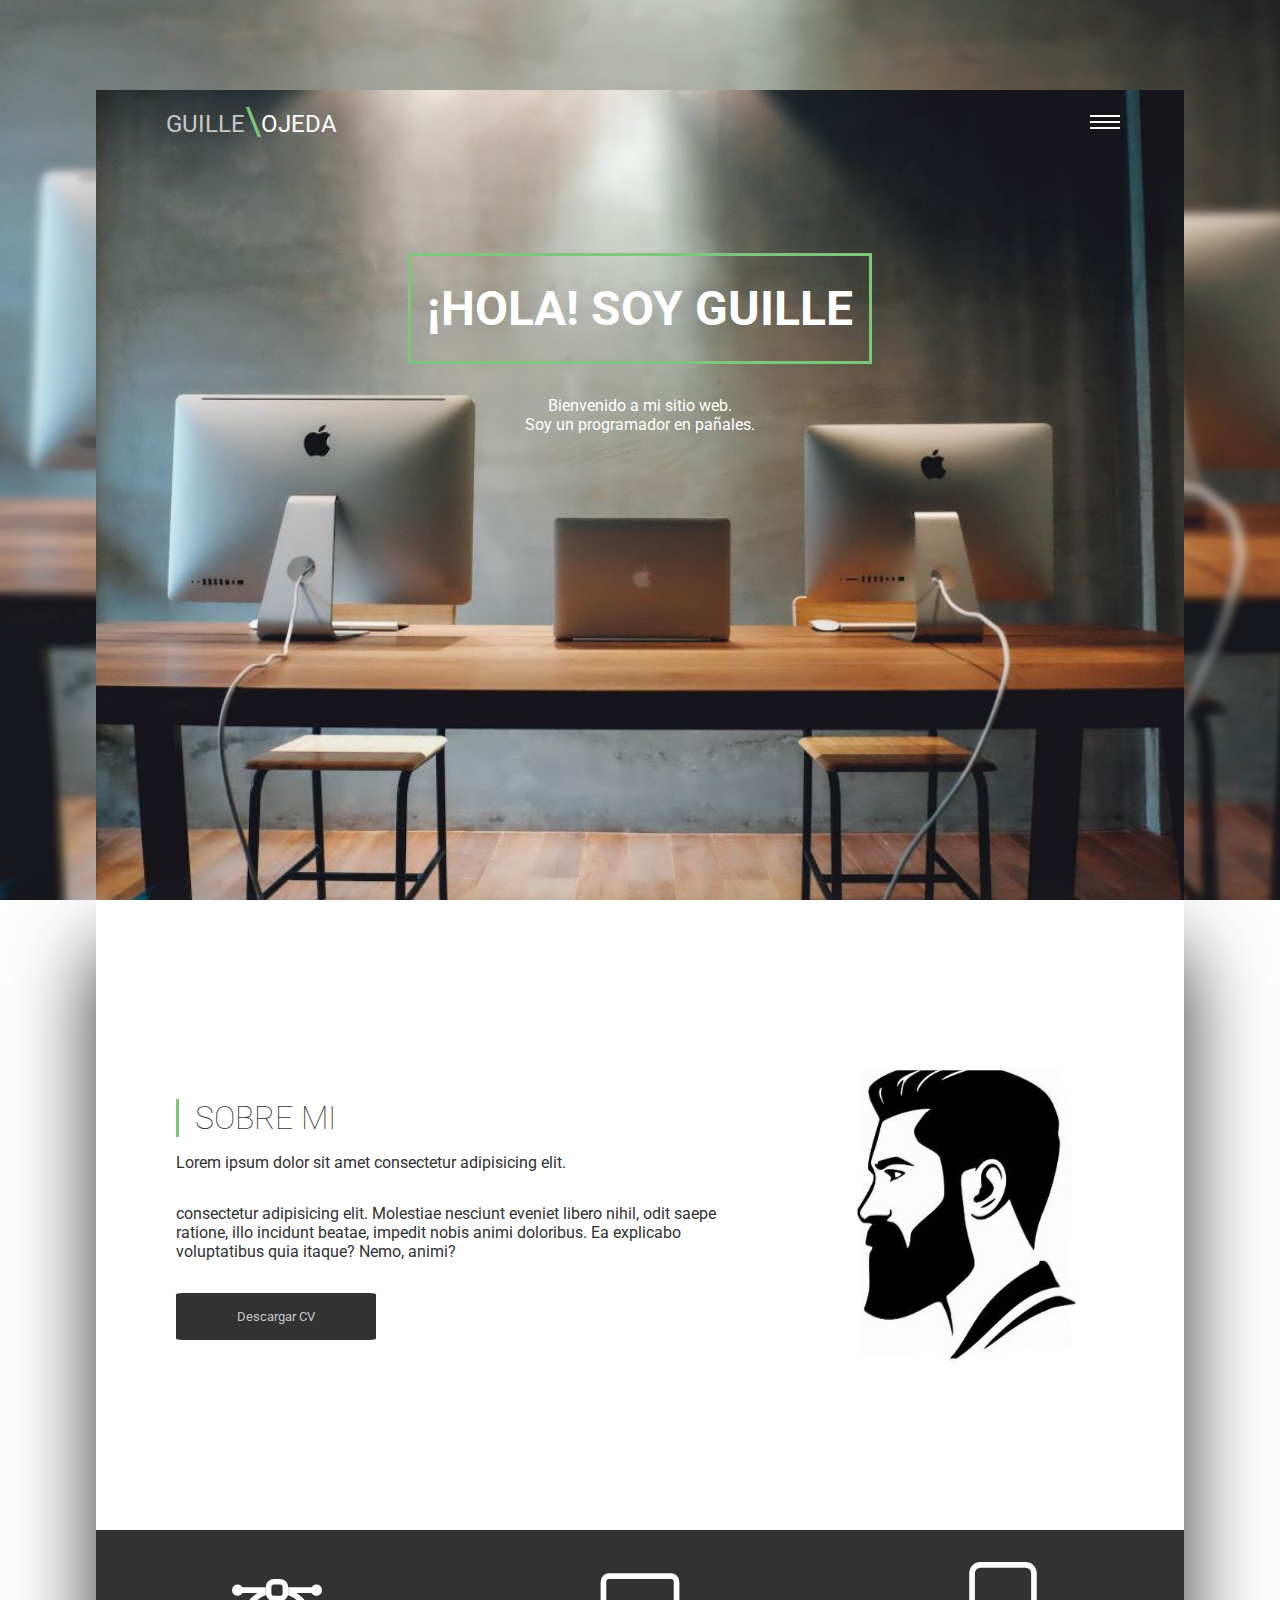
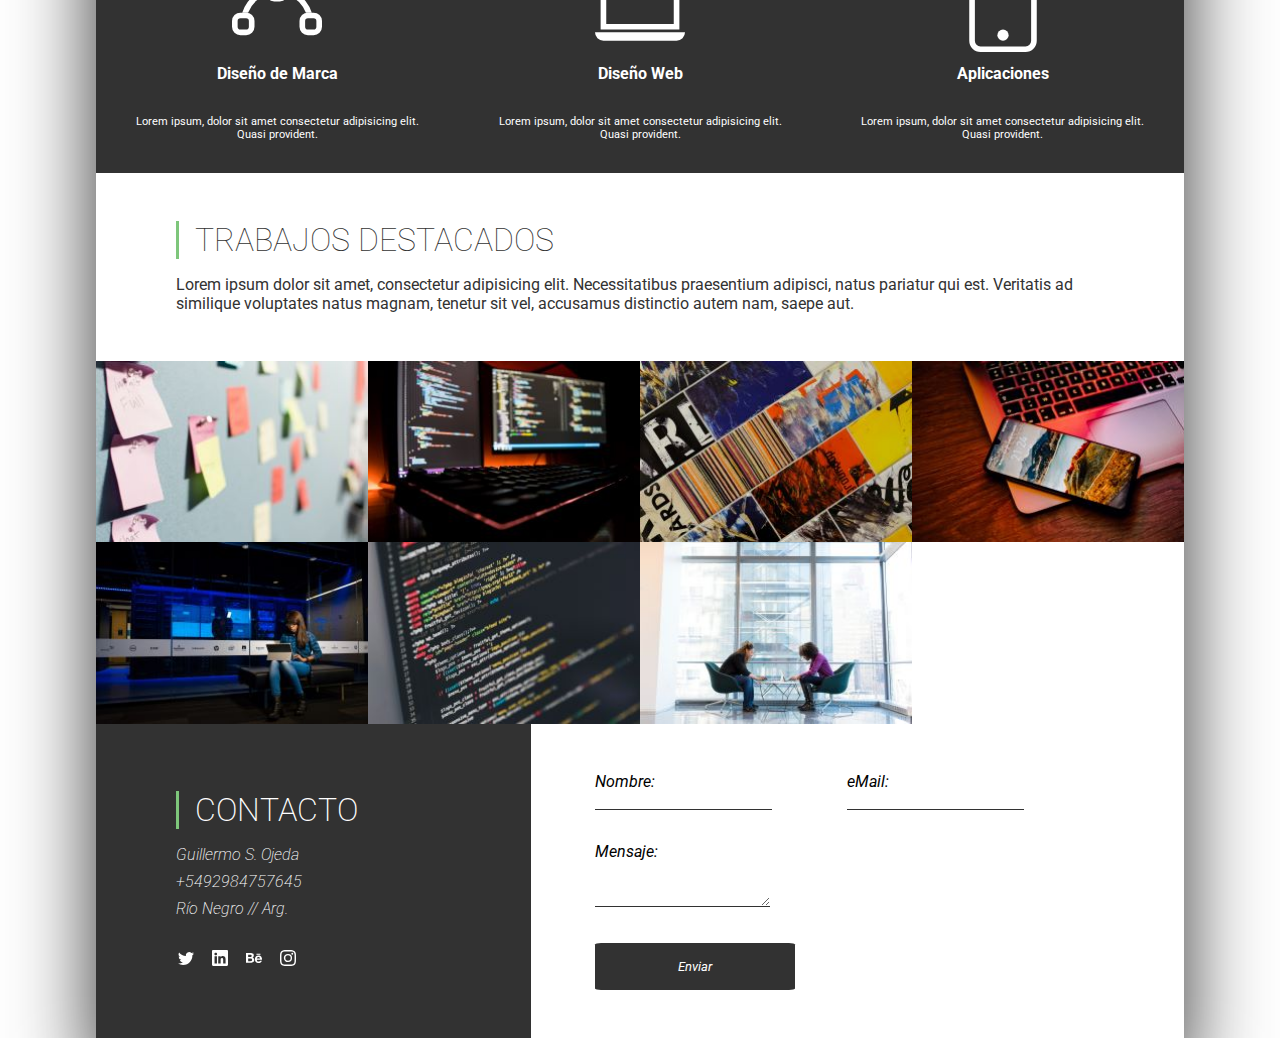
==== commit 0c13773d: "form mail" ====
--- a/index.html
+++ b/index.html
@@ -7,16 +7,16 @@
     <title>TP FINAL</title>
     <link rel="stylesheet" href="styles.css">
     <link rel="preconnect" href="https://fonts.googleapis.com">
-<link rel="preconnect" href="https://fonts.gstatic.com" crossorigin>
-<link href="https://fonts.googleapis.com/css2?family=Azeret+Mono:wght@300&family=Roboto&display=swap" rel="stylesheet">
-<link rel="preconnect" href="https://fonts.googleapis.com">
-<link rel="preconnect" href="https://fonts.gstatic.com" crossorigin>
-<link href="https://fonts.googleapis.com/css2?family=Azeret+Mono:wght@300&family=Roboto&display=swap" rel="stylesheet">
+    <link rel="preconnect" href="https://fonts.gstatic.com" crossorigin>
+    <link href="https://fonts.googleapis.com/css2?family=Azeret+Mono:wght@300&family=Roboto&display=swap" rel="stylesheet">
+    <link rel="preconnect" href="https://fonts.googleapis.com">
+    <link rel="preconnect" href="https://fonts.gstatic.com" crossorigin>
+    <link href="https://fonts.googleapis.com/css2?family=Azeret+Mono:wght@300&family=Roboto&display=swap" rel="stylesheet">
     
 </head>
 <body>
 
-    <div class="fondosupoerior">
+    <div  id="home" class="fondosupoerior">
       
  <!--  ===========  HERO  ========== -->       
 
@@ -30,17 +30,18 @@
           
             </div>
 
-            
+            <!-- --------------------menu  --------------- -->
 
             <nav id="estado-menu" class="desabilitado-hamb">
               <ul>
-                <li  class="nav-list"><a href="#">Home</a></li>
-                <li  class="nav-list"><a href="#">Trending</a></li>
-                <li class="nav-list"><a href="#">Subscriptions</a></li>
+                <li  class="nav-lista"><a href="#sobremi">SOBRE MI</a></li>
+                <li  class="nav-lista"><a href="#trabajos">TRABAJOS</a></li>
+                <li class="nav-lista"><a href="#contacto">CONTACTO</a></li>
               </ul>
             
             </nav>
            
+<!-- --------------------icono hamburguesa --------------- -->
 
             <div class="menu">
               <button class="hamburguesa" id="btn-hamburguesa">
@@ -52,14 +53,6 @@
           
           </div>
           
-    <!-- ------------------------------------------------------ -->
-           <!--  aca empieza el menu hamburguesa -->
-
-           
-             <!--  -=--------boton menu---------- -->
-
-         
-        <!--  </nav> -->
 <!-- --------------------caja centrada titulo y texto --------------- -->
         
         <section class="hero-texto">
@@ -86,7 +79,7 @@
  <!--  ===========  SOBRE MI  ========== -->
 
  
-        <section class="sobremi">
+        <section  id="sobremi" class="sobremi">
 
           <div class="sobremi-texto">
           
@@ -119,7 +112,7 @@
         
 
           <div class="sobremi-cara">
-          IMG CARA
+            <img src="img/rostro.jpg" alt="" class="img">
           
           </div>
 
@@ -127,7 +120,7 @@
 
       <!--  ===========  SERVICIOS ========== -->
 
-      <section class="servicios">
+      <section  id="trabajos" class="servicios">
         
           <div class="servicios-caja">
 
@@ -159,11 +152,7 @@
            <p>Lorem ipsum, dolor sit amet consectetur adipisicing elit. Quasi provident.</p>
   
           </div>
-  
-        
-  
-       
-        
+    
       </section>
 
   <section class="trabajos">
@@ -173,8 +162,6 @@
         <p>Lorem ipsum dolor sit amet, consectetur adipisicing elit. Necessitatibus praesentium adipisci, natus pariatur qui est. Veritatis ad similique voluptates natus magnam, tenetur sit vel, accusamus distinctio autem nam, saepe aut.</p>
 
       </div>
-      
-      
     
   </section>
 
@@ -192,11 +179,9 @@
 
   </section>
  
-  <footer class="contenedor-footer">
+  <footer id="contacto" class="contenedor-footer">
     <section class="contenedor-contacto">
       <h1>CONTACTO</h1>
-
-        
 
         <div class="contacto-datos">
           <p>Guillermo S. Ojeda</p>
@@ -221,33 +206,35 @@
         </div>
       
     </section>
-<!-- ------------FORMULARIO------------ -->
-    
-      <form class="form">
-        <div class="datosinput">
-           <input class="input" type="text" required placeholder="Nombre">
-        <input class="input" type="email" required placeholder="eMail">
-
-        </div>
-       
-       
-        <input class="inputmsj" type="text" required placeholder="Mensaje...">
-
-   <button class="btnEnviar">Enviar</button>
-
-       
-      </form>
-
-    
-   
-    
-  </footer>
-
-  </div>
-</div>
-
+
+  <!--  -----------------FORMULARIO-------------------->
+
+      <div class="contenedor-formulario">
+            
+        <form target="_blank" action="https://formsubmit.co/guillesmail@gmail.com" method="POST" id="contact-form">
+          <p>
+            <label>Nombre:</label>
+            <input type="texto" name="user_name" required>
+          </p>
+          <p>
+            <label>eMail:</label>
+            <input type="email" name="user_email" required>
+          </p>
+                  
+                 
+          <p class="block">
+            <label>Mensaje:</label> 
+            <textarea name="message" rows="3"></textarea>
+          </p>
+          <p class="btn-formulario">
+            <button type="submit">Enviar</button>
+            
+          </p>
+        </form>
+      </div>
+    
   <script src="app.js"></script>
+  
 </body>
-</html>
-
- +</html> 
+
--- a/styles.css
+++ b/styles.css
@@ -1,23 +1,27 @@
-
-
 *{
-  padding: 0;
-  margin: 0;
+   padding: 0;
+  margin: 0; 
   box-sizing: border-box;
   font-family: 'Roboto', sans-serif; 
 }
 
+:root {
+  --miNegro: rgb(50,50,50);
+  --miBlanco: rgb(255,255,255);
+  --miVerde: rgb(126,198,123);
+
+}
+
 body{
   display: flex;
   flex-direction: column;
   align-items: center;
+ 
 }
 .fondosupoerior{
  
- 
   width: 100%;
   display: flex;
- 
   justify-content: center;
   height: 100vh;
   background-image: url(img/heroblur.jpg);
@@ -49,7 +53,7 @@
 
 .hero-texto{
  text-align: center;
- color: whitesmoke;
+ color: var(--miBlanco);
 
 font-family: 'Roboto', sans-serif; 
 position: relative;
@@ -58,7 +62,7 @@
 }
 
   .hero-titulo{
-  border: solid 3px rgb(126,198,123);
+  border: solid 3px var(--miVerde);
   text-transform: uppercase;
   font-size: 1.5rem;
   
@@ -72,7 +76,7 @@
 .logo{
    
     padding: 0.5rem 1rem;
-    color: whitesmoke;
+    color: var(--miBlanco);
      text-transform: uppercase;
   font-size: 1.5rem;
     display: flex;
@@ -81,7 +85,7 @@
 
 .logo span{
   font-size: 2.5rem;
-  color: rgb(126,198,123);
+  color: var(--miVerde);
 }
 
 .logo p{
@@ -117,14 +121,9 @@
       
     }
 
-
-li {
-    cursor: pointer;
-    
-  }
   
   li:hover {
-    background-color: rgba(249, 253, 255,0.2);
+    background-color: var(--miNegro);
   }
 hr {
     margin-bottom: 4px;
@@ -137,7 +136,7 @@
     margin-left: 0;
     
   }
-.nav-list {
+.nav-lista {
     list-style: none;
     margin-left: none;
     padding: 10px 0;
@@ -146,7 +145,7 @@
   }
 a {
     text-decoration: none;
-    color: #fff;
+    color: var(--miBlanco);
     opacity: 0.9;
     padding: 1.5rem;
     
@@ -186,9 +185,7 @@
   display: flex;
   flex-direction: column;
   align-items: center;
-/*    background-color: blueviolet;  */
-  
-  box-shadow: 0 50px 80px black;
+  box-shadow: 0 50px 80px var(--miNegro);
   
  
 }
@@ -197,8 +194,7 @@
 
 
 .sobremi{
-  background-color: beige;
-  /* border: solid 2px green; */
+  background-color: var(--miBlanco);
   display: flex;
   align-self: stretch;
   height: 70vh;
@@ -208,14 +204,14 @@
 /* ===========  CAJA IZQ TEXTO  ========== */
 
   .sobremi-texto{
-    background-color: rgb(255,255,255);
-    color: rgb(100, 100, 100);
+    background-color: var(--miBlanco);
+    color: var(--miNegro);
     width: 60%;
-   /*  border: solid 2px blue; */
     display: flex;
     flex-direction: column;
     justify-content: center;
-    padding: 0rem 1rem 0rem 5rem;
+    padding: 0.5rem 1rem 0rem 5rem;
+    
   }
     .sobremi-texto p{
       padding-top: 0;
@@ -229,23 +225,19 @@
     }
 
 
-  .sobremi-caja{
-
-      
-
-  }
     .sobremi-caja h1{
       padding: 0rem 1rem 0rem 1rem;
-      border-left: solid rgb(146,195,81);
+      border-left: solid var(--miVerde);
       font-weight: 100;
       font-size: xx-large;
       text-transform: uppercase;
+      
     }
   .sobremi-btn{
   
     padding: 1rem 3rem;
   
-    background-color:  rgb(50,50,50);
+    background-color:  var(--miNegro);
     color: rgb(200, 200, 200);
     border: none;
     border-radius: 3%;
@@ -255,8 +247,19 @@
   /* ===========  CAJA DER CARA  ========== */
 
   .sobremi-cara{
-    background-color: rgb(255,255,255);
+    background-color: var(--miBlanco);
     width: 40%;
+    display: flex;
+    justify-content: center;
+    align-items: center;
+  }
+
+  .sobremi-cara img{
+    width: 350px;
+    padding: 1rem;
+    margin: 1rem;
+   
+    
   }
 
 /* ===========  SERVICIOS ========== */
@@ -265,11 +268,9 @@
  
   display: flex;
   align-self: stretch;
-  
-
   justify-content: space-around ;
-  background-color: rgb(50,50,50);
-  color: rgb(200, 200, 200);
+  background-color: var(--miNegro);
+  color: var(--miBlanco);
   
   
   
@@ -280,7 +281,7 @@
     
   }
                                                                                                
-   
+
   .servicios-caja h4{
     padding: 0.5rem 0rem 2rem 0rem;
      }   
@@ -288,6 +289,7 @@
       
      .servicios-caja p{
       font-size: 0.7rem;
+
        }  
   
 
@@ -295,7 +297,7 @@
 /* ===========  TRABAJOS ========== */    
 
   .trabajos{
-    background-color: rgb(255,255,255);
+    background-color: var(--miBlanco);
     align-self: stretch;
     padding-left: 5rem;
     
@@ -304,12 +306,12 @@
 
     .trabajos-caja{
       padding: 3rem 3rem 3rem 0rem;
-      color: rgb(100, 100, 100);
+      color: var(--miNegro);
       
     }
     .trabajos-caja h1{
       padding-left:  1rem;
-      border-left: solid rgb(146,195,81);
+      border-left: solid var(--miVerde);
       font-weight: 100;
       font-size: xx-large;
       text-transform: uppercase;
@@ -324,33 +326,28 @@
 .galeria{
  
   display: flex;
-  
-  
   flex-wrap: wrap;
-
-
-  
+  justify-content: center;
 }
   
   .galeria img{
    
-    width: 270px;
-    
+    width: 240px;
     object-fit: cover;
     object-position: center;
     flex-grow: 1;
+    justify-content: center;
   }
 /*     --------FOOTER--------- */
 .contenedor-footer{
   
-  height: 300px;
+ 
   width: 100%;
   display: flex;
  
 
 }
 /*     --------CAJA CONTACTO--------- */
-
 
 .contenedor-contacto{
   
@@ -358,19 +355,16 @@
   display: flex;
   flex-direction: column;
   justify-content: center;
- 
- background-color: rgb(50,50,50);
- color: rgb(200, 200, 200);
- padding-top: 3rem;
- padding-left: 5rem;
- padding-bottom: 1rem;
-
+  background-color: var(--miNegro);
+  color: var(--miBlanco);
+  padding-left: 5rem;
+  padding-right: 2rem;
 
 }
 .contenedor-contacto h1{
   
   padding-left: 1rem;
-  border-left: solid rgb(146,195,81);
+  border-left: solid var(--miVerde);
   font-weight: 200;
   font-size: xx-large;
   text-transform: uppercase;
@@ -381,9 +375,7 @@
   padding-bottom: 0.5rem;
   font-style: italic;
   font-weight: 200;
- 
-  
-  
+   
 }
 .contacto-datos p{
   padding-bottom: 0.5rem;
@@ -393,99 +385,216 @@
 padding-top: 1rem;
 }
 
-.redes svg{
-
-}
+
 
 /* --------sector FORMULARIO-------- */
 
-
-/* ----------------------------------------------------------- */
-
-.form{
-  display: flex;
-  flex-direction: column;
- 
-  width: 60%;
-  align-items: flex-start;
-  justify-content: center;
- padding-left: 4rem;
- padding-right: 1rem;
-
-}
-
-.datosinput{
-  width: 90%;
-  
-  margin: 1rem 0;
-}
-
-.datosinput input{
-  width: 49%;
-  height: 30px;
+.contenedor-formulario form {
+  display: grid;
+  grid-template-columns: 1fr 1fr;
+  width: 600px;
+  padding: 2rem 3rem;
+
+}
+
+  .contenedor-formulario label {
+    display: block;
+  }
+
+.contenedor-formulario p {
+
+  padding: 1em;
+  font-style: italic;
+ 
+}
+
+.contenedor-formulario .btn-formulario {
+  grid-column: 1 / 3;
+}
+
+.contenedor-formulario button,
+.contenedor-formulario input,
+.contenedor-formulario textarea {
+
   border: none;
-	border-bottom: 2px solid #0f0f0f;
-  pointer-events: none;
-   
-	
-}
-
-.inputmsj{
-  width: 90%;
-  height: 50px;
-  border-bottom: 1px solid #0f0f0f;
-  border: none;
-  
-  
-}
-
-.btnEnviar{
-  padding: 1rem 3rem;
-  
-  background-color:  rgb(50,50,50);
-  color: rgb(200, 200, 200);
-  border: none;
-  border-radius: 3%;
-  width: 200px;
-}
-/* .labelNombre{
-  width: 45%; 
-		height: 100%;
-	
-		padding-top: 20px;
-		border: none;
-		outline: 0px;
-}
-
-.input-email{
-  width: 45%; 
-  height: 100%;
- 
-  padding-top: 20px;
-  border: none;
-  outline: 0px;
-}
-
-.input-mensaje{
-  width: 100%;
-		height: 100%;
-	
-		padding-top: 20px;
-		border: none;
-		outline: 0px;
-}
-.contenedor-mensaje{
-
-  margin-top: 2rem;
-  margin-bottom: 2.5rem;
-  
-  padding-right: 3rem;
- 
-  width: 90%;
-  
-
- 
-} */
- 
-
-
+  background: none;
+  outline: 0;
+  color: #060606;
+  border-bottom: 1px solid var(--miNegro);
+  font-style: italic;
+}
+
+.contenedor-formulario button {
+  background-color:  var(--miNegro);
+  color: var(--miBlanco);
+    border: none;
+    border-radius: 3%;
+    width: 200px;
+    padding: 1rem 3rem;
+  
+}
+
+.contenedor-formulario form button:hover,
+.ccontenedor-formulario form button:focus {
+  background: #0f0f0f;
+  color: var(--miBlanco);
+
+}
+
+
+
+/* --------------RESPONSIVE--------------------- */
+
+/* -----------Primer responsive 1000px---------- */
+@media (max-width: 1000px) { 
+
+  .hero{
+    width: 100%;
+   
+  }
+
+  .contenedor{
+
+    width: 100%;
+   
+  }
+
+  .contenedor-footer{
+  
+ 
+    width: 100%;
+    display: flex;
+    flex-direction: column;
+   
+  
+  }
+  .contenedor-contacto{
+    display: flex;
+    flex-direction: row;
+    justify-content: space-around;
+    padding: 1rem 0rem;
+  
+    width: 100%; 
+    align-items: center;
+  
+  
+  }
+  .contact-form form {
+    display: grid;
+   
+    width: auto;
+  
+  
+  }
+
+  .galeria img{
+   
+    width: 200px;
+ 
+  }
+  .sobremi-cara img{
+    width: 300px;
+   
+   
+    
+  }
+
+
+}
+
+@media (max-width: 670px){
+.sobremi-cara img{
+ display: none;
+ 
+  
+}
+.sobremi-cara {
+  align-self: stretch;
+
+  height: auto;
+}
+.sobremi{
+ 
+  height: auto;
+ 
+  
+}
+
+
+}
+
+/* -----------Primer responsive 480px---------- */
+
+@media (max-width: 480px){
+
+  .servicios{
+ 
+    display: flex;
+    flex-direction: column;
+  
+  }
+
+  .sobremi-btn{
+  
+    padding: 0.5rem 1rem;
+    width: 100px;
+    margin-bottom: 2rem;
+  }
+
+  
+
+  .redes{
+    display: none;
+    }
+
+    #contact-form {
+      display: flex;
+     flex-direction: column;
+      width: auto;
+   
+    
+    }
+
+    .trabajos{
+     
+      
+      padding-left: 1rem;
+      
+      
+    }
+
+}
+
+
+/* -----------Primer responsive 300px---------- */
+
+
+
+@media (max-width: 300px){
+
+  .contacto-datos p{
+    display: none;
+  }
+
+  .contact-form form button {
+  
+      width: 100px;
+      padding: 0.5rem 1rem;
+    
+  }
+
+}
+
+
+@media (max-width: 720px){
+
+  .hamburguesa {
+   display: none;
+    
+    
+  }
+  #estado-menu{
+    display: none;
+  }
+
+}